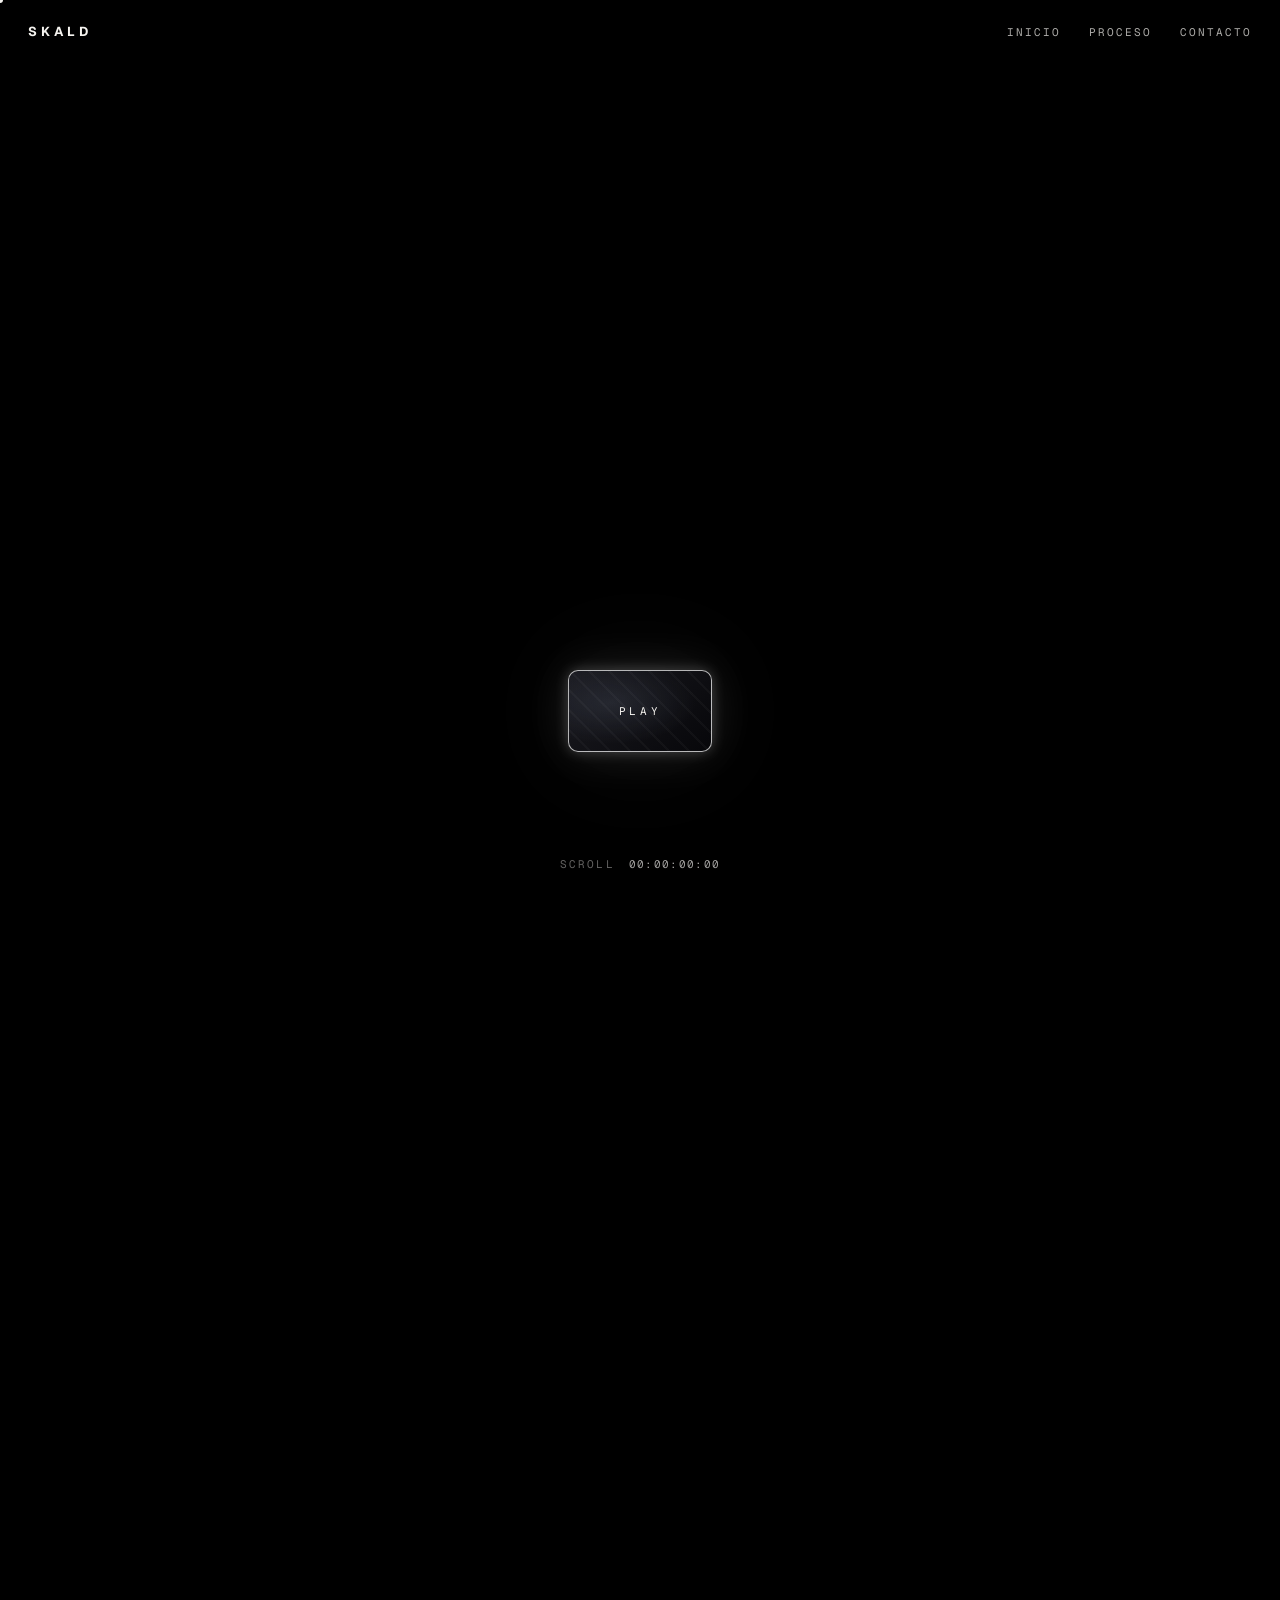
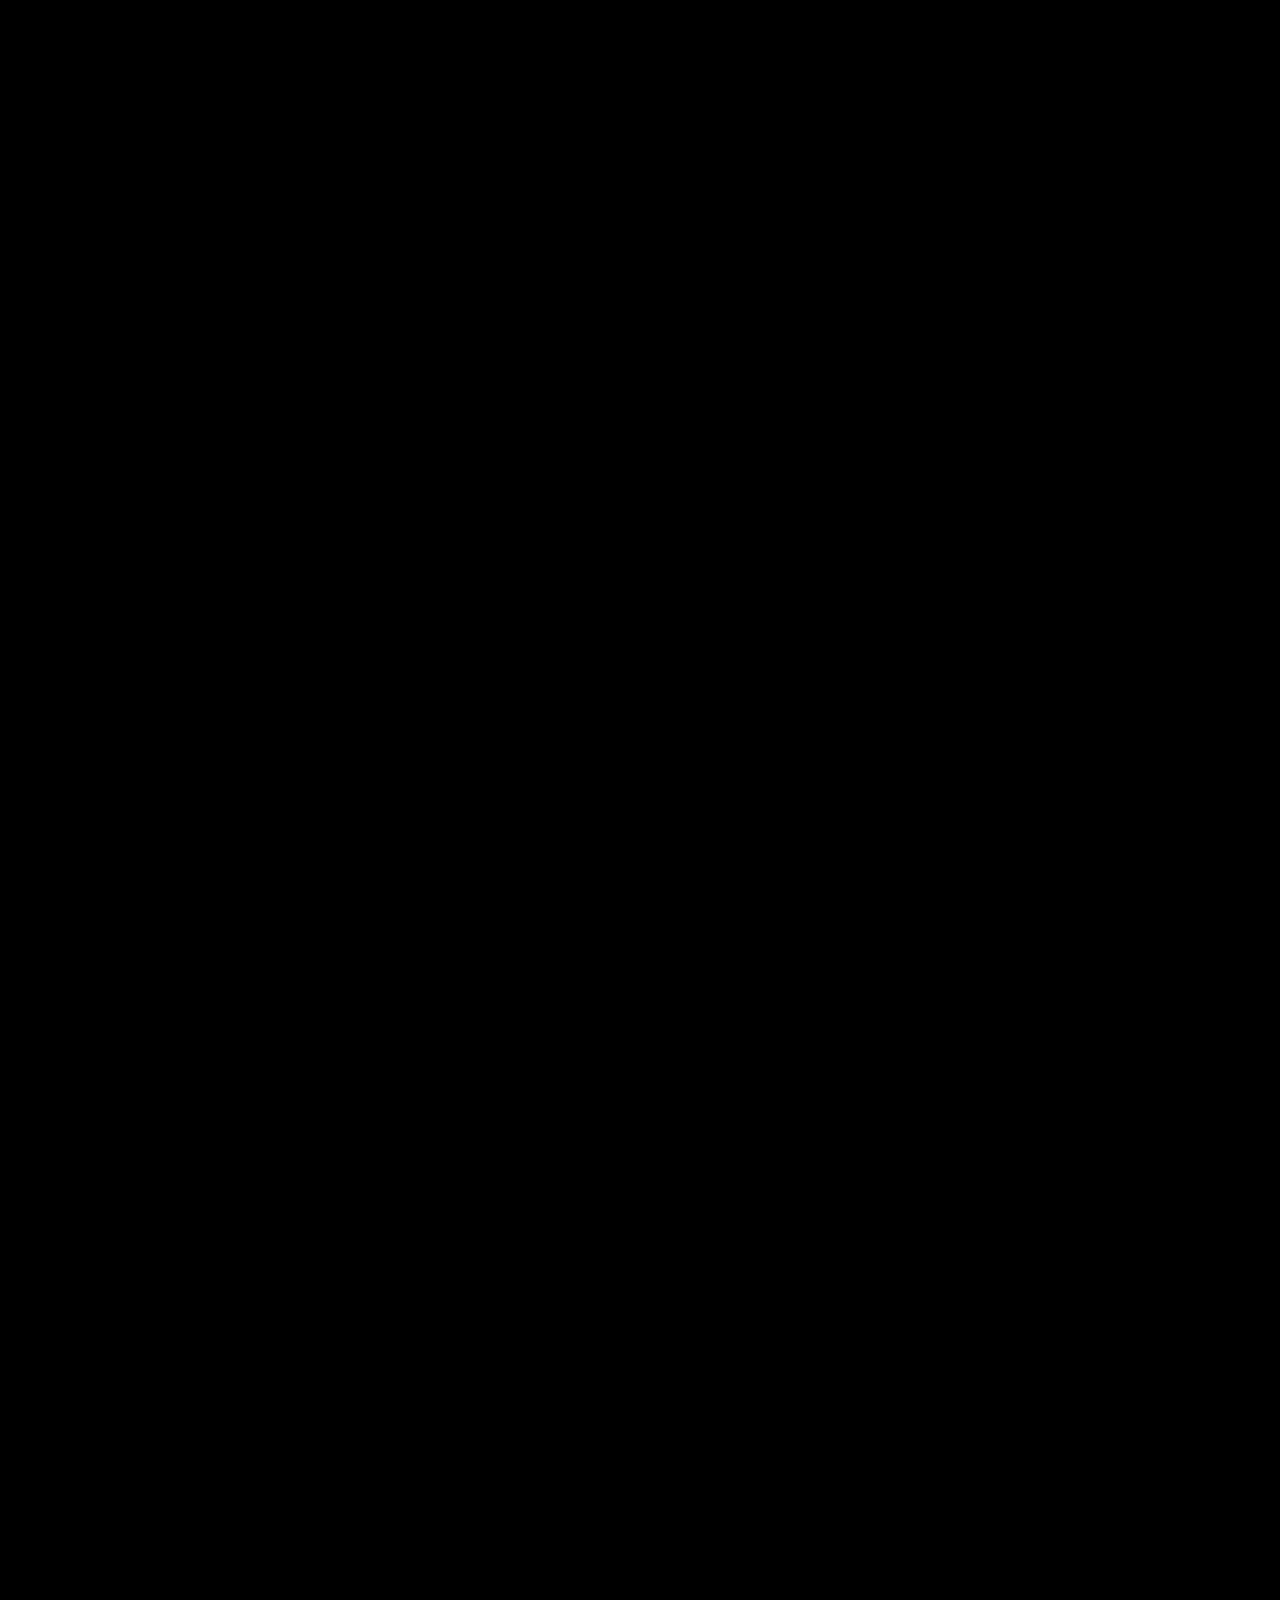
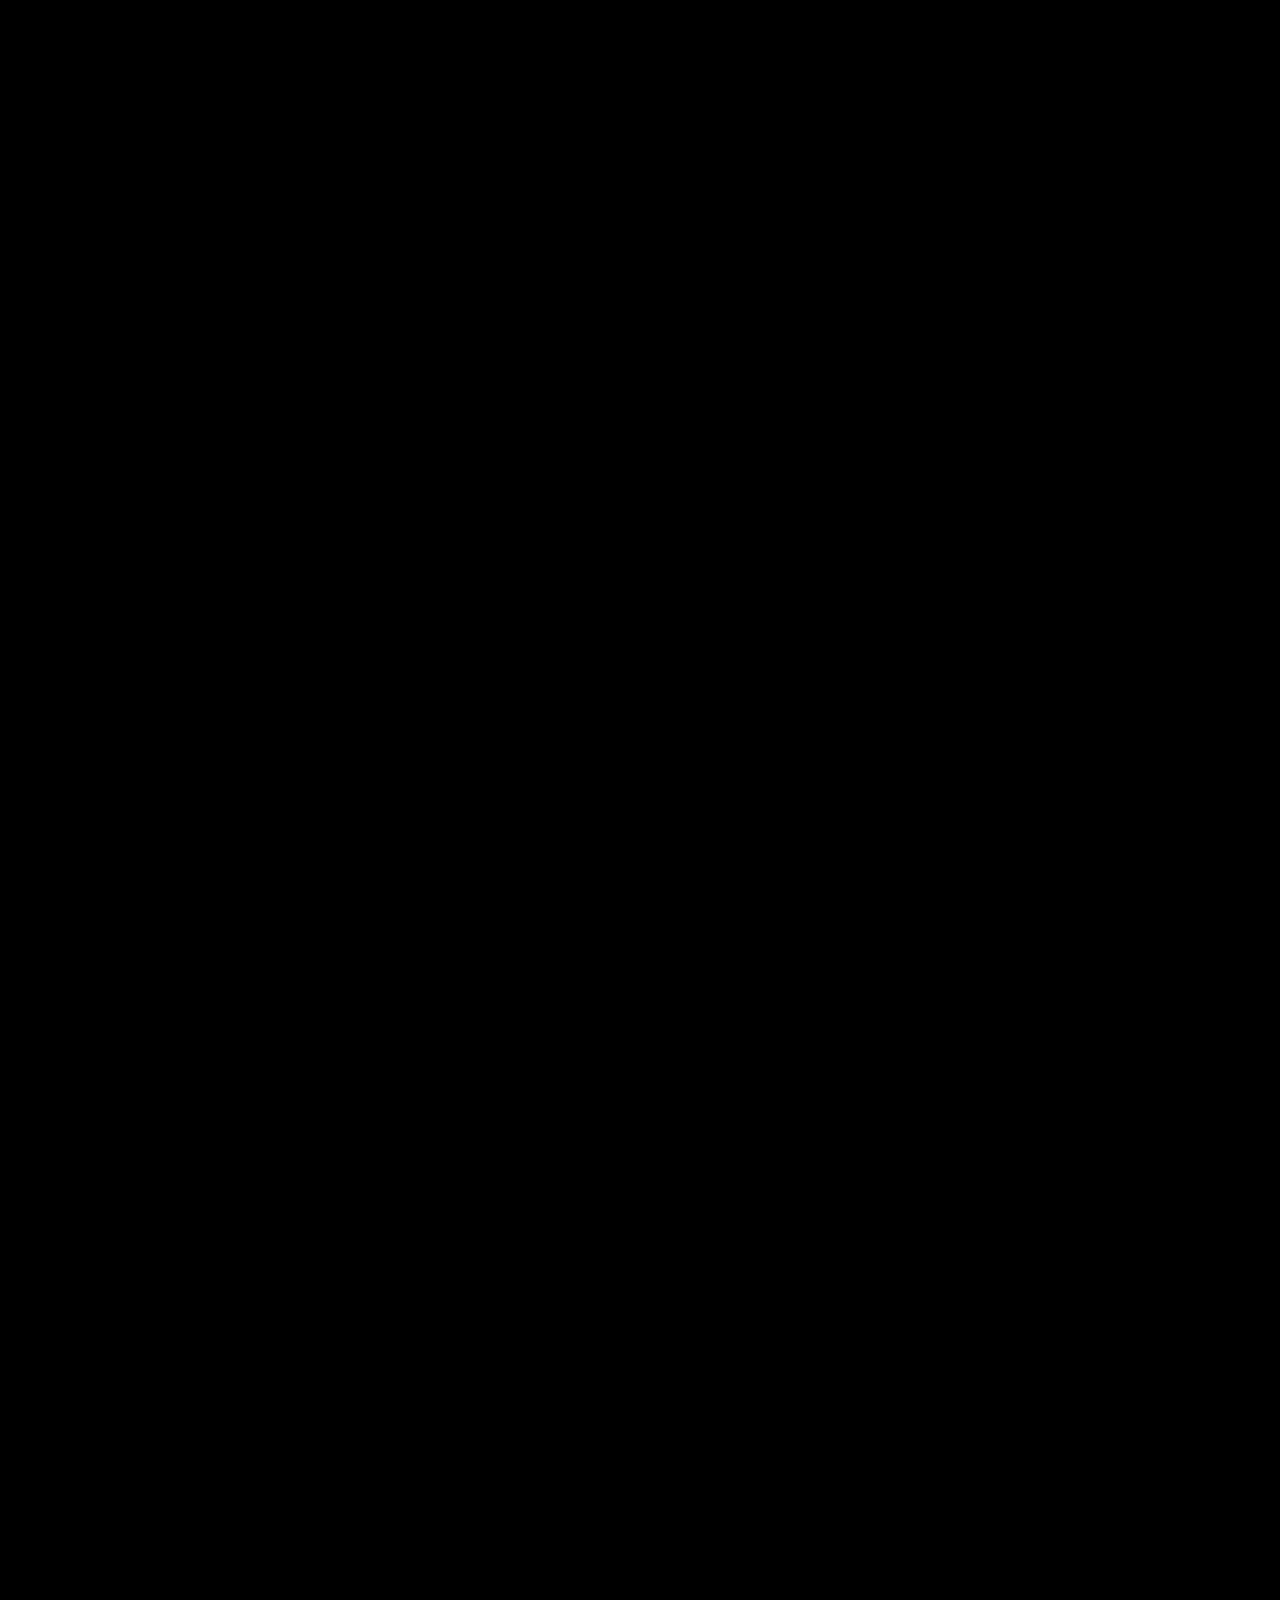
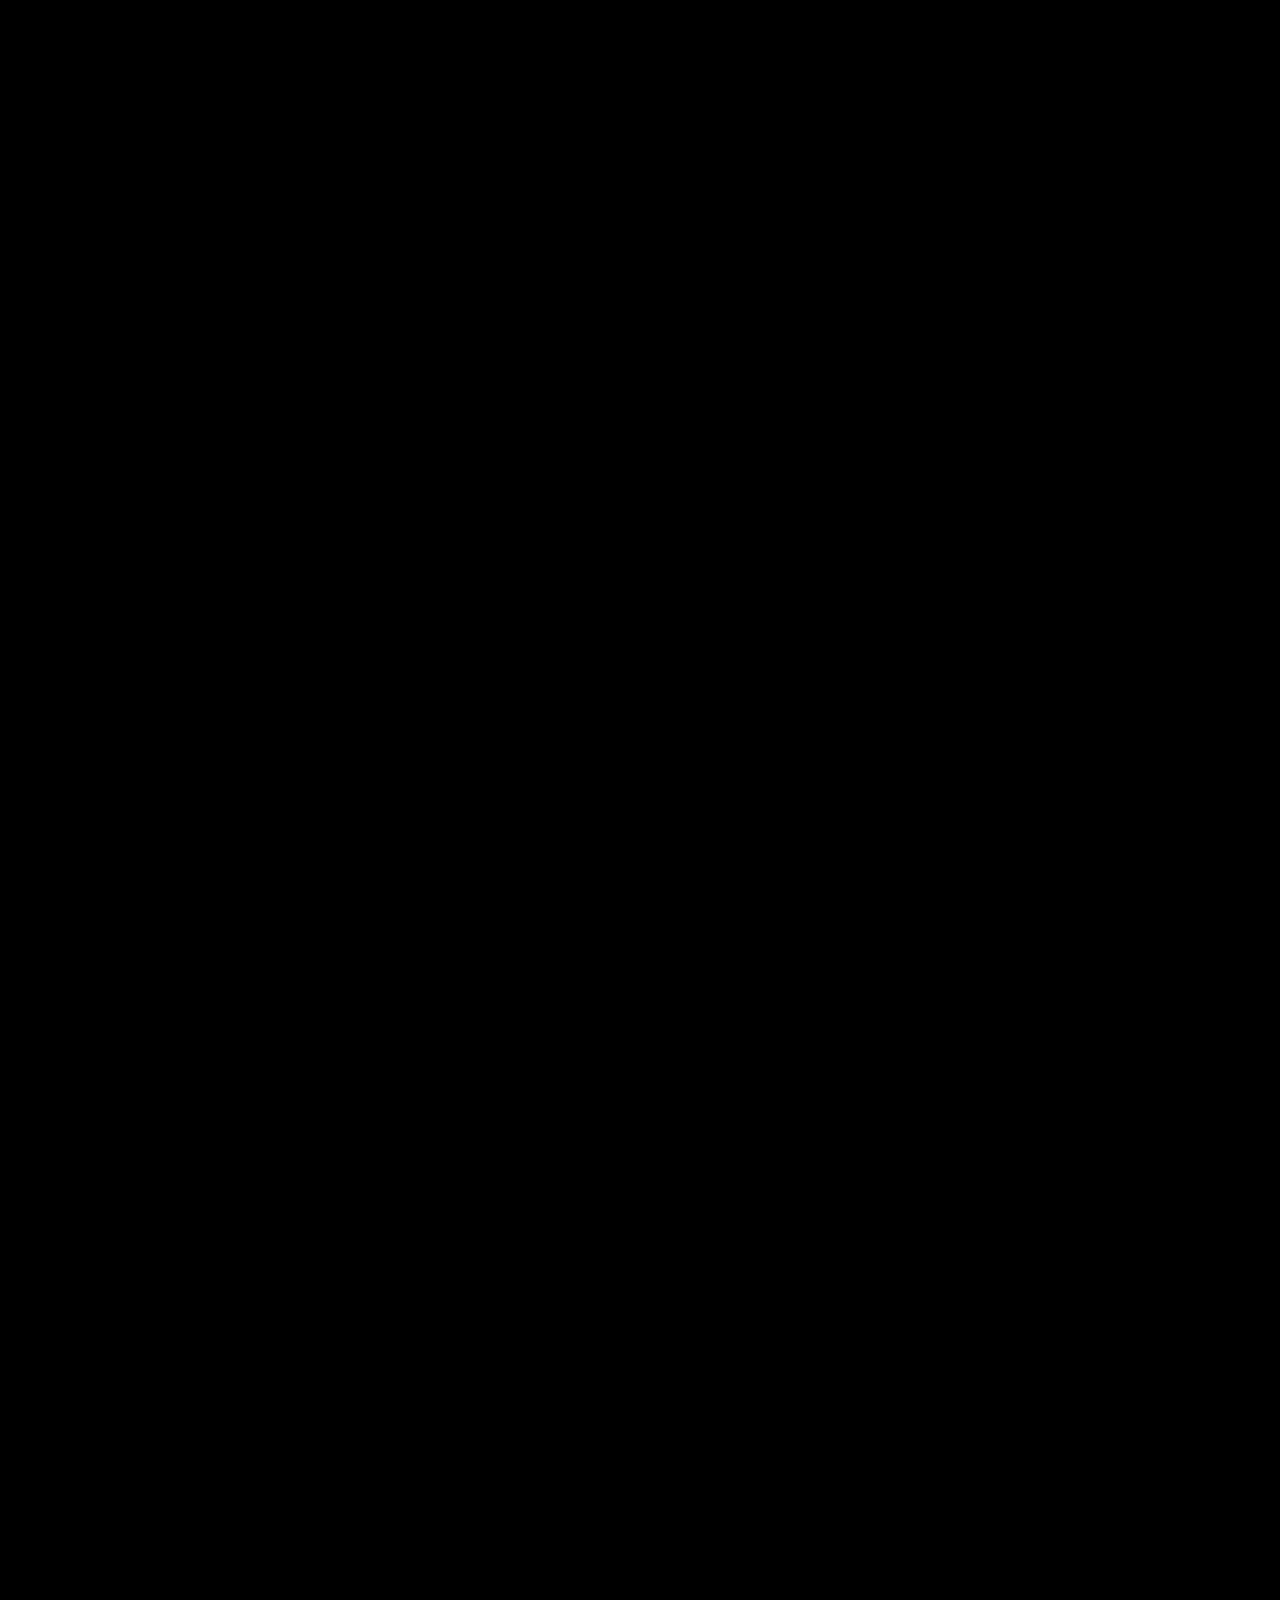
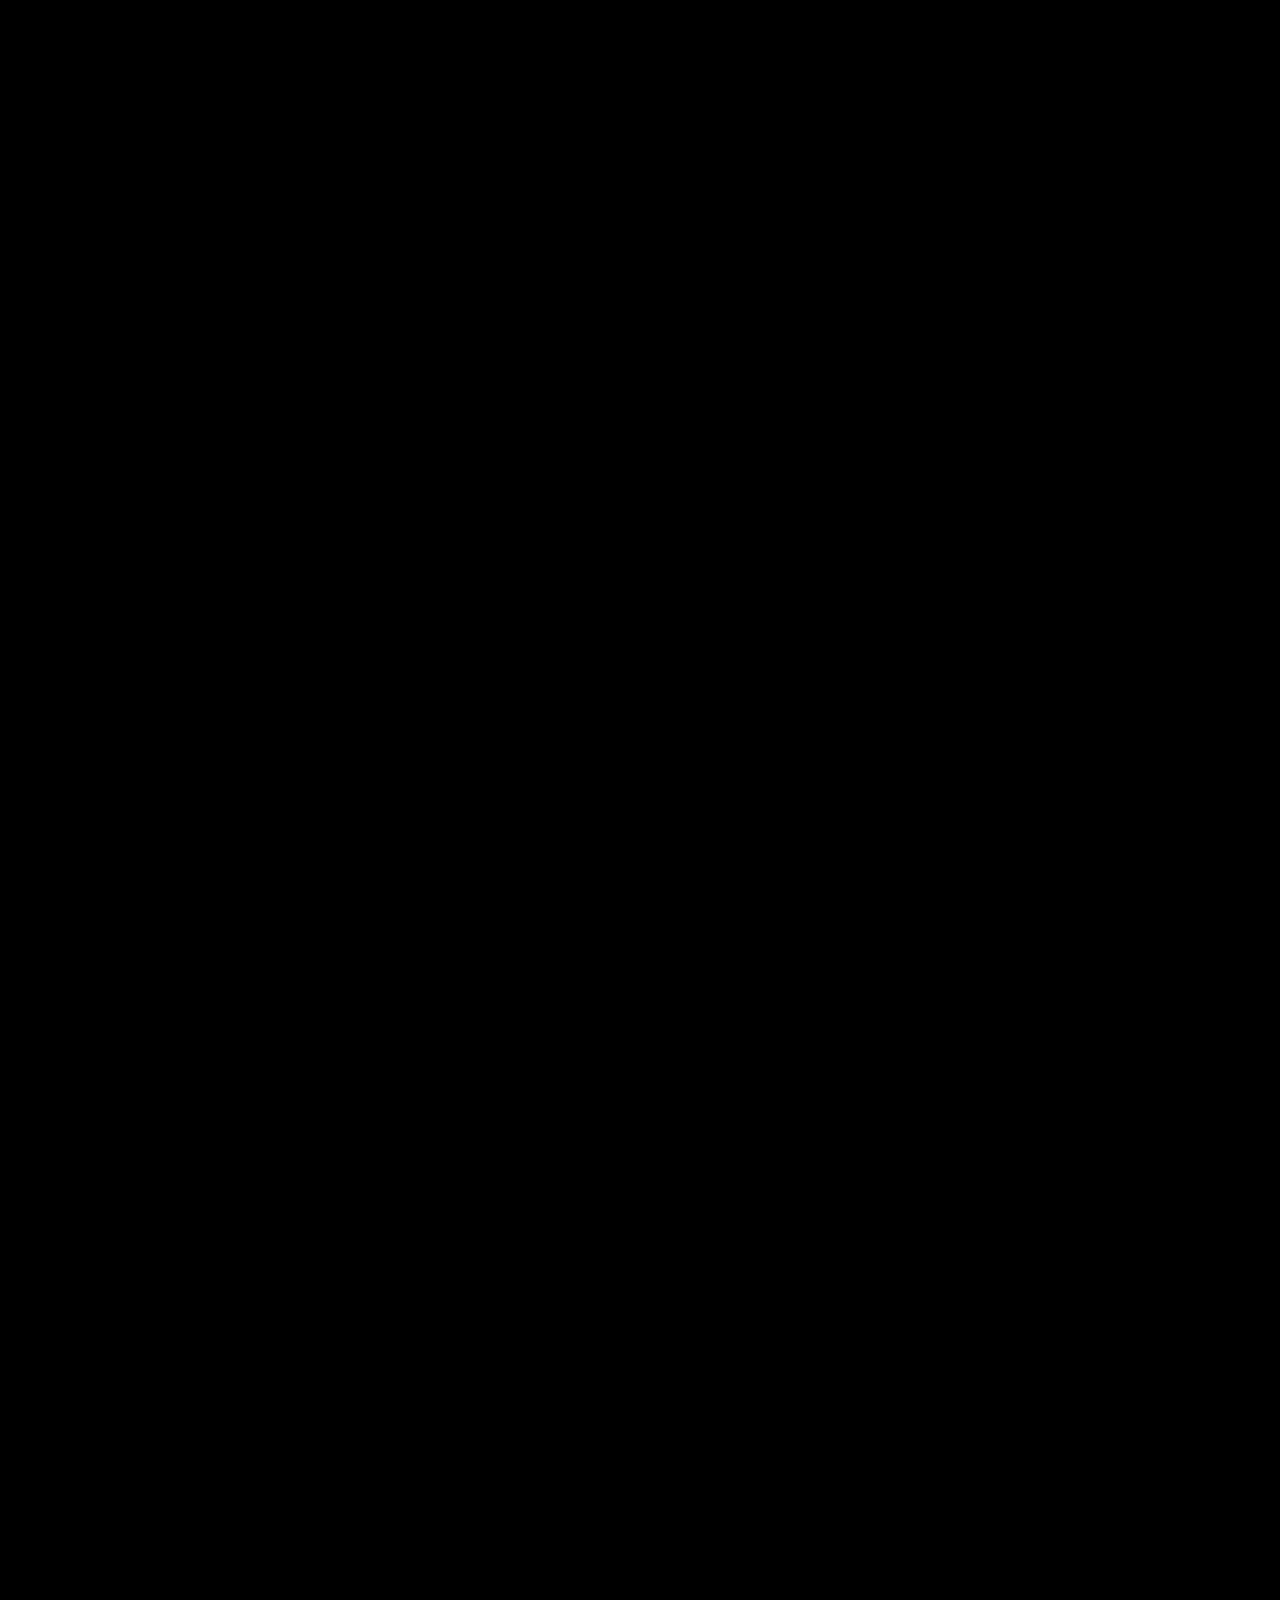
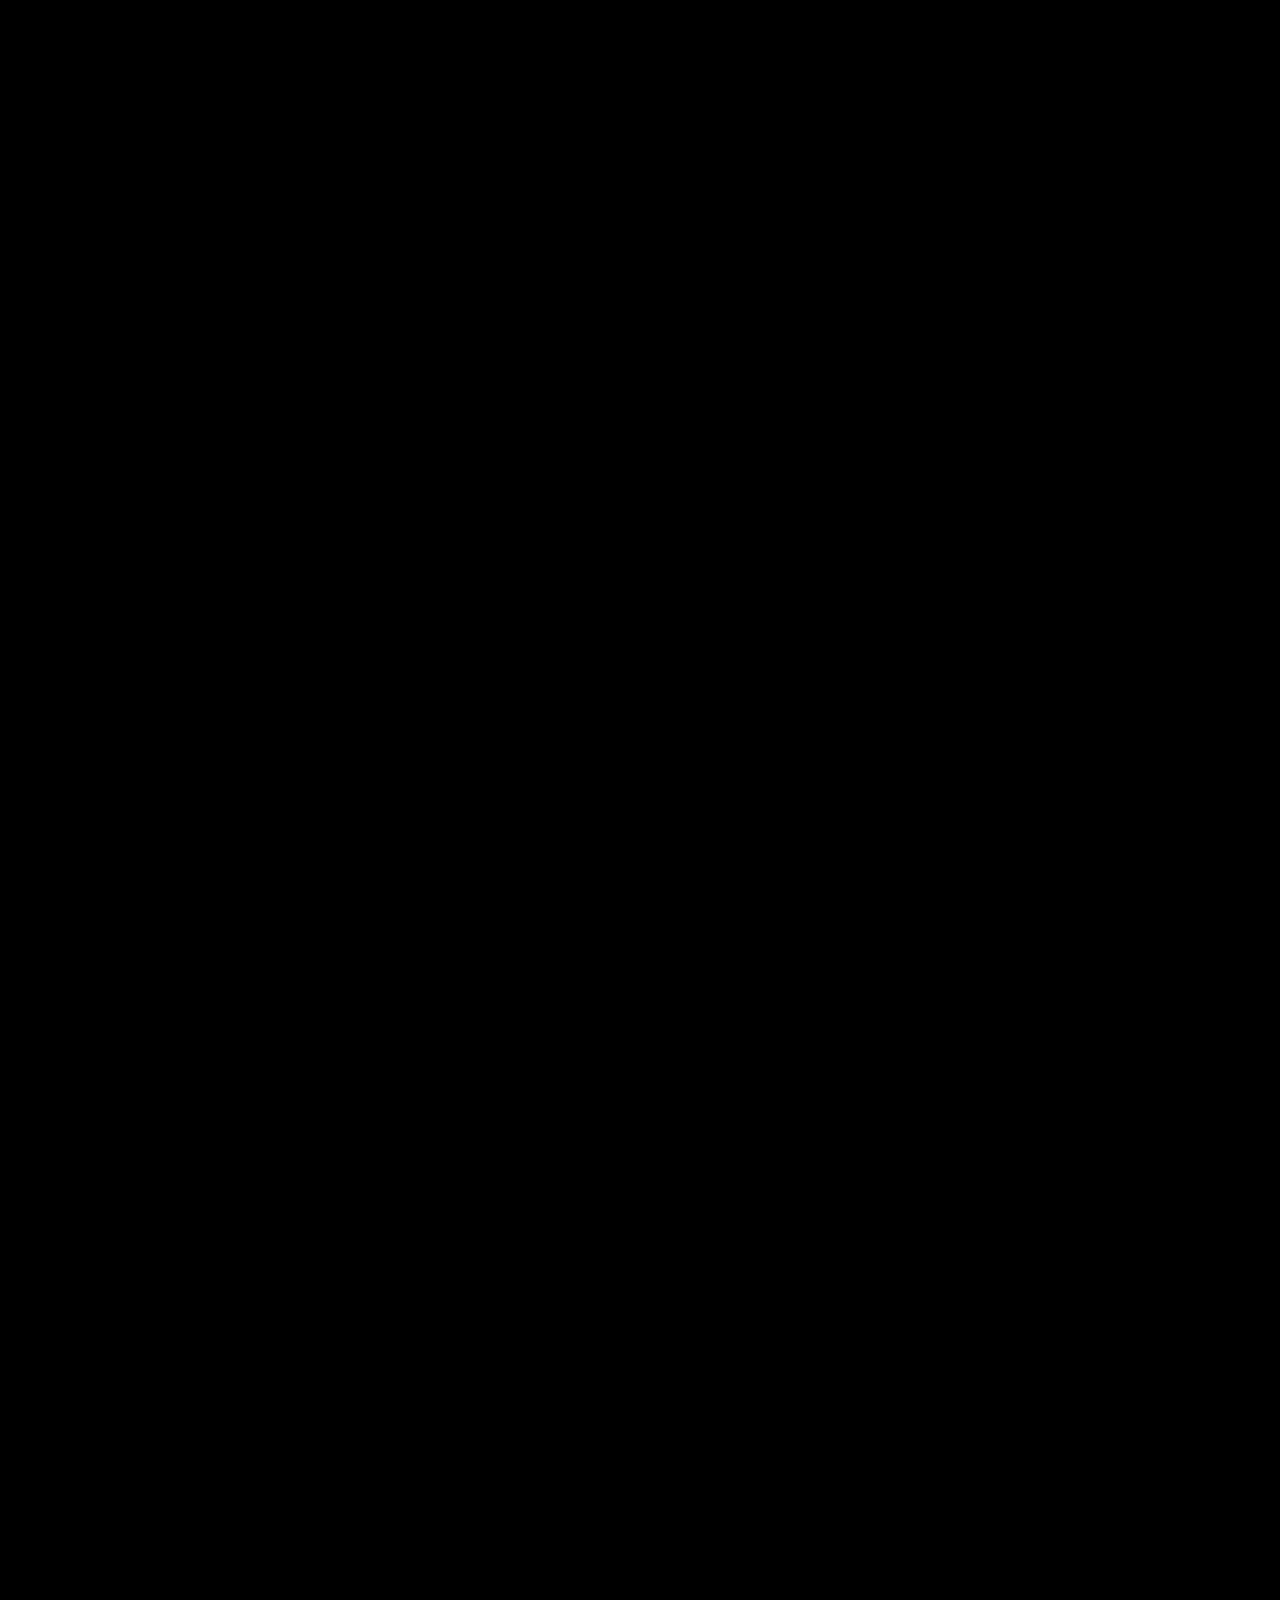
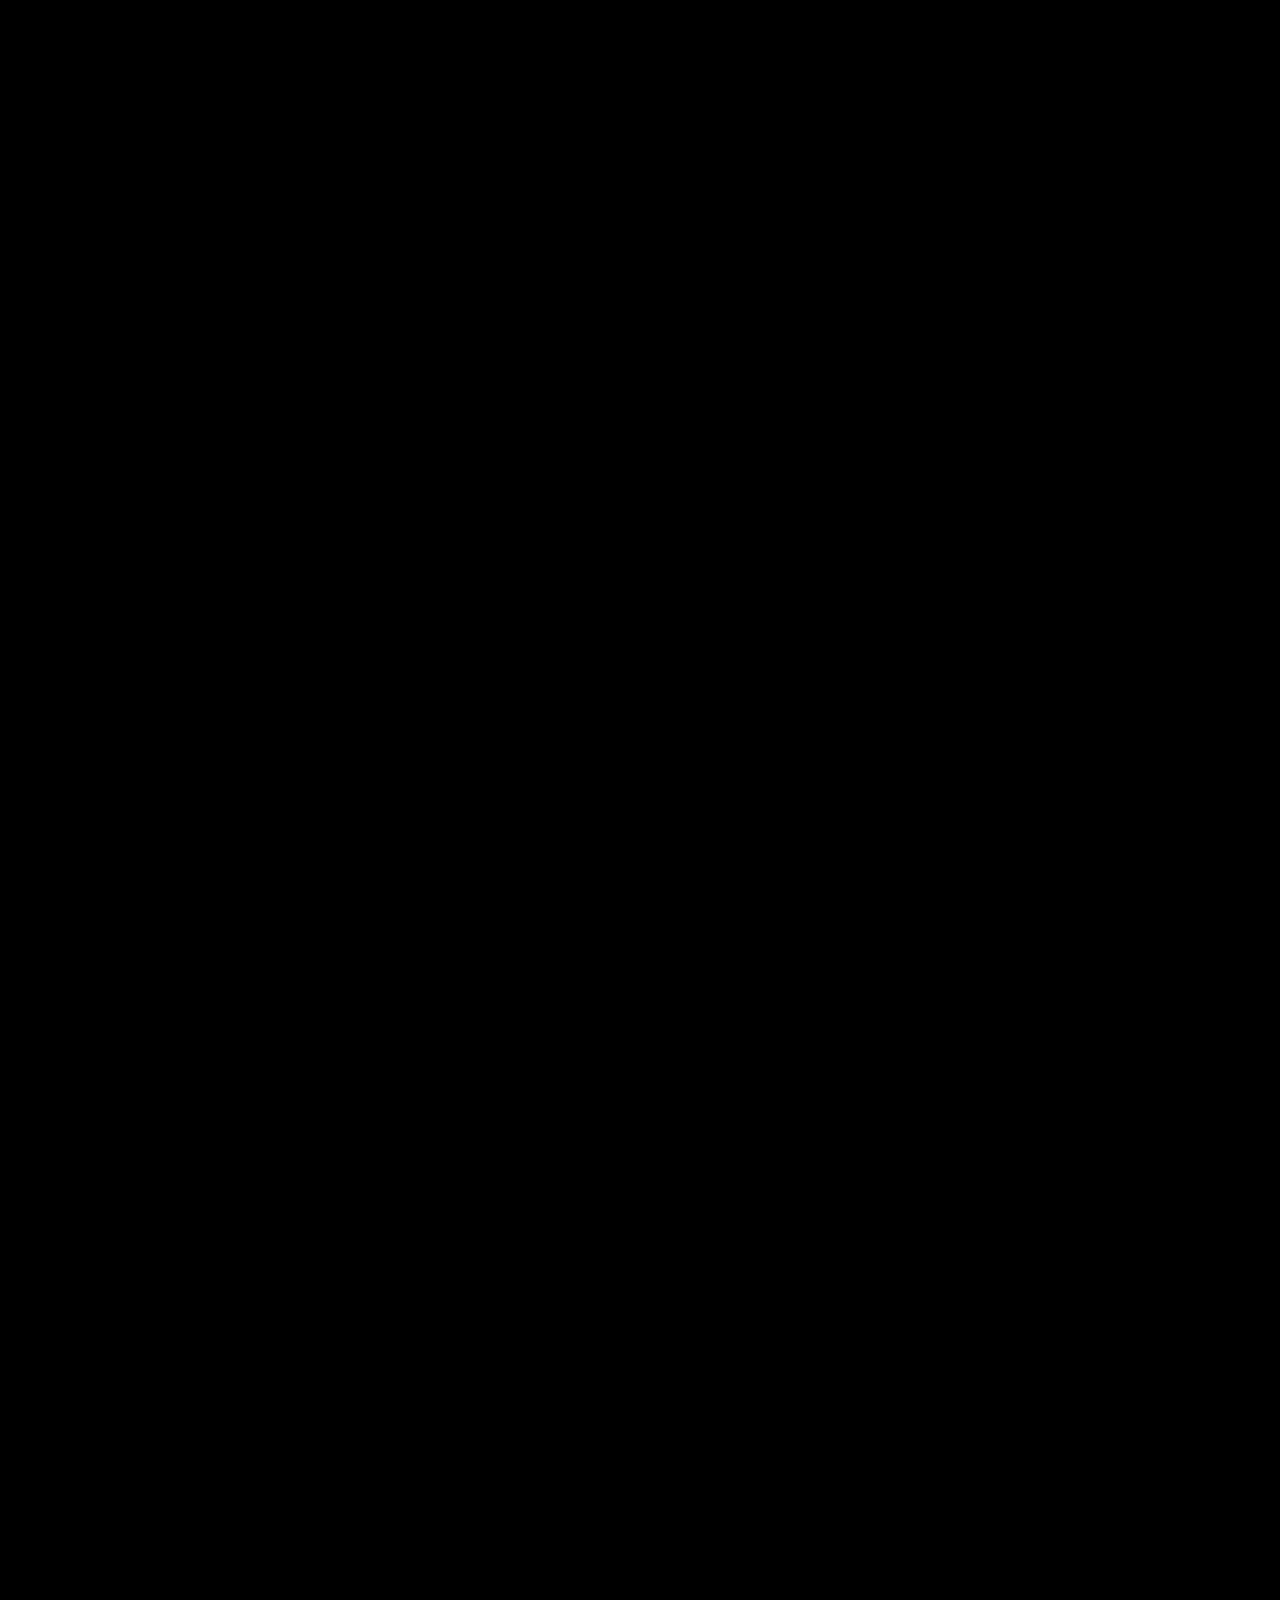
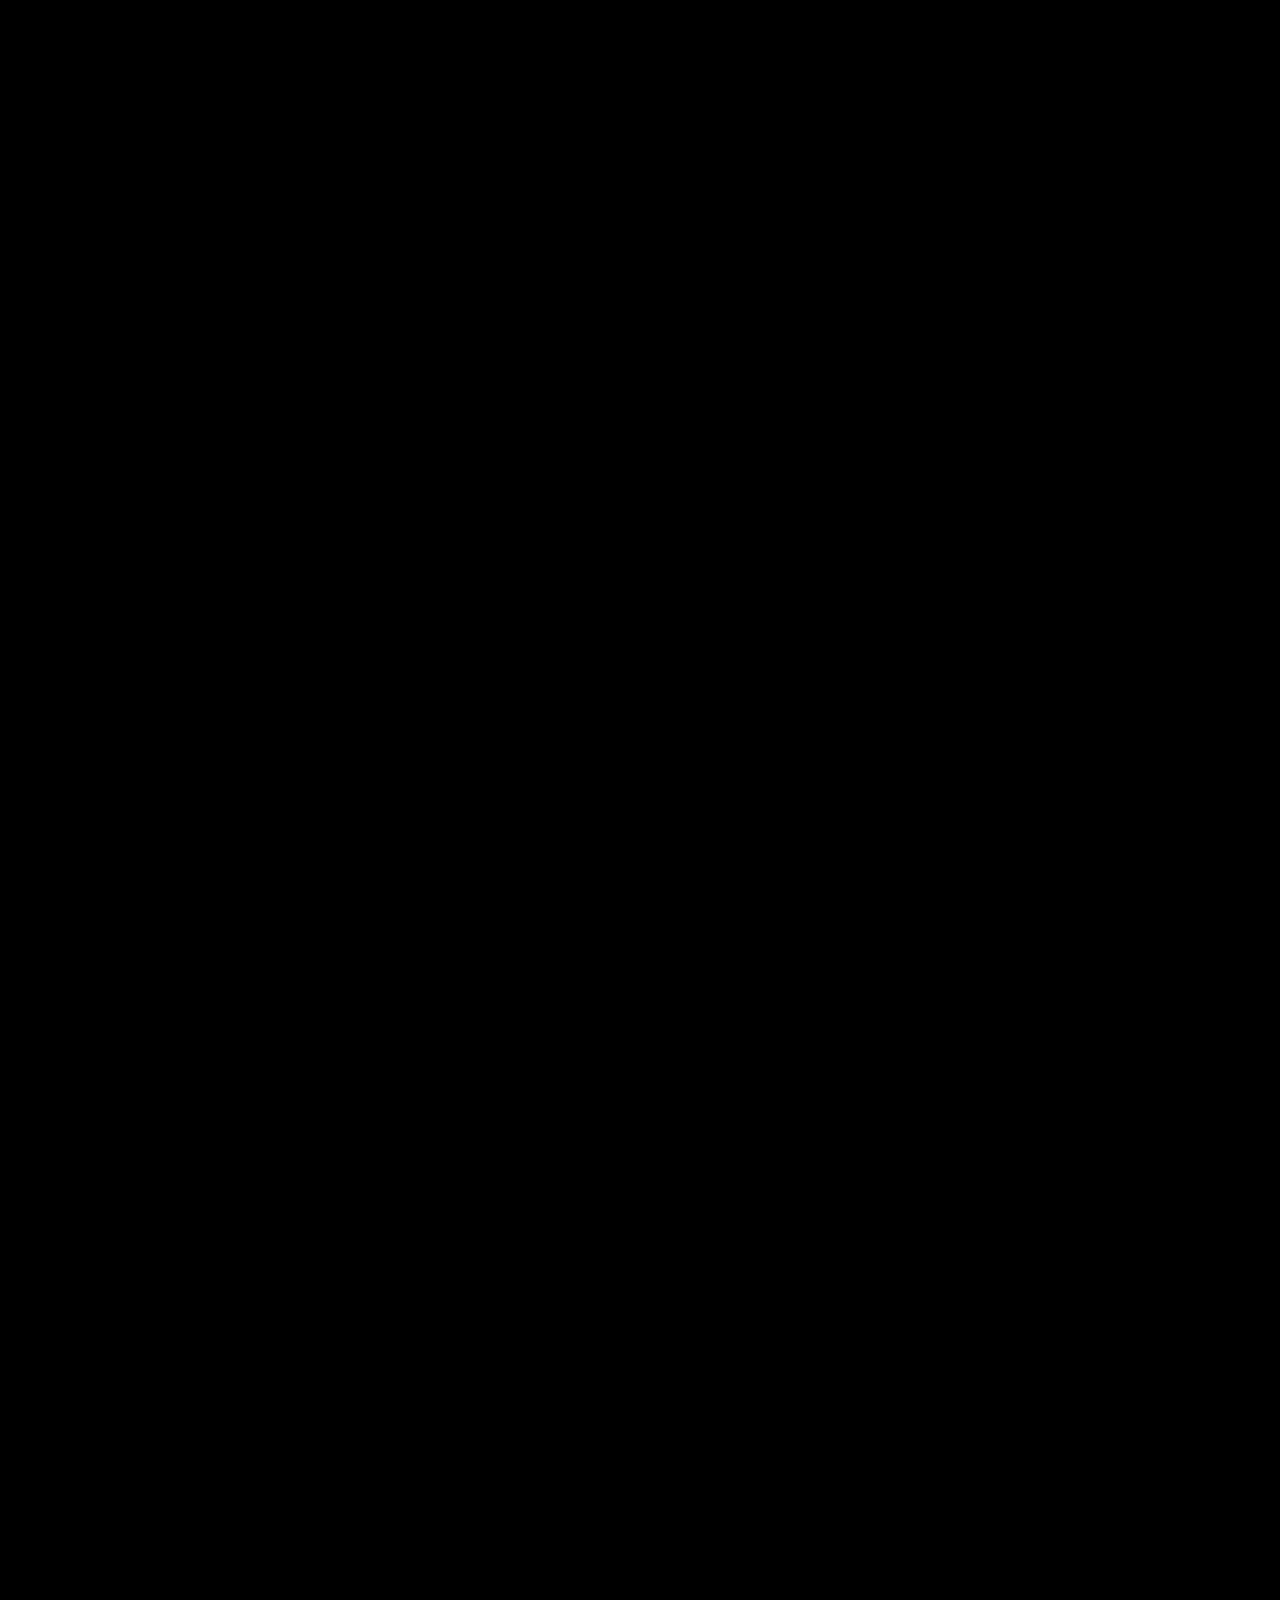
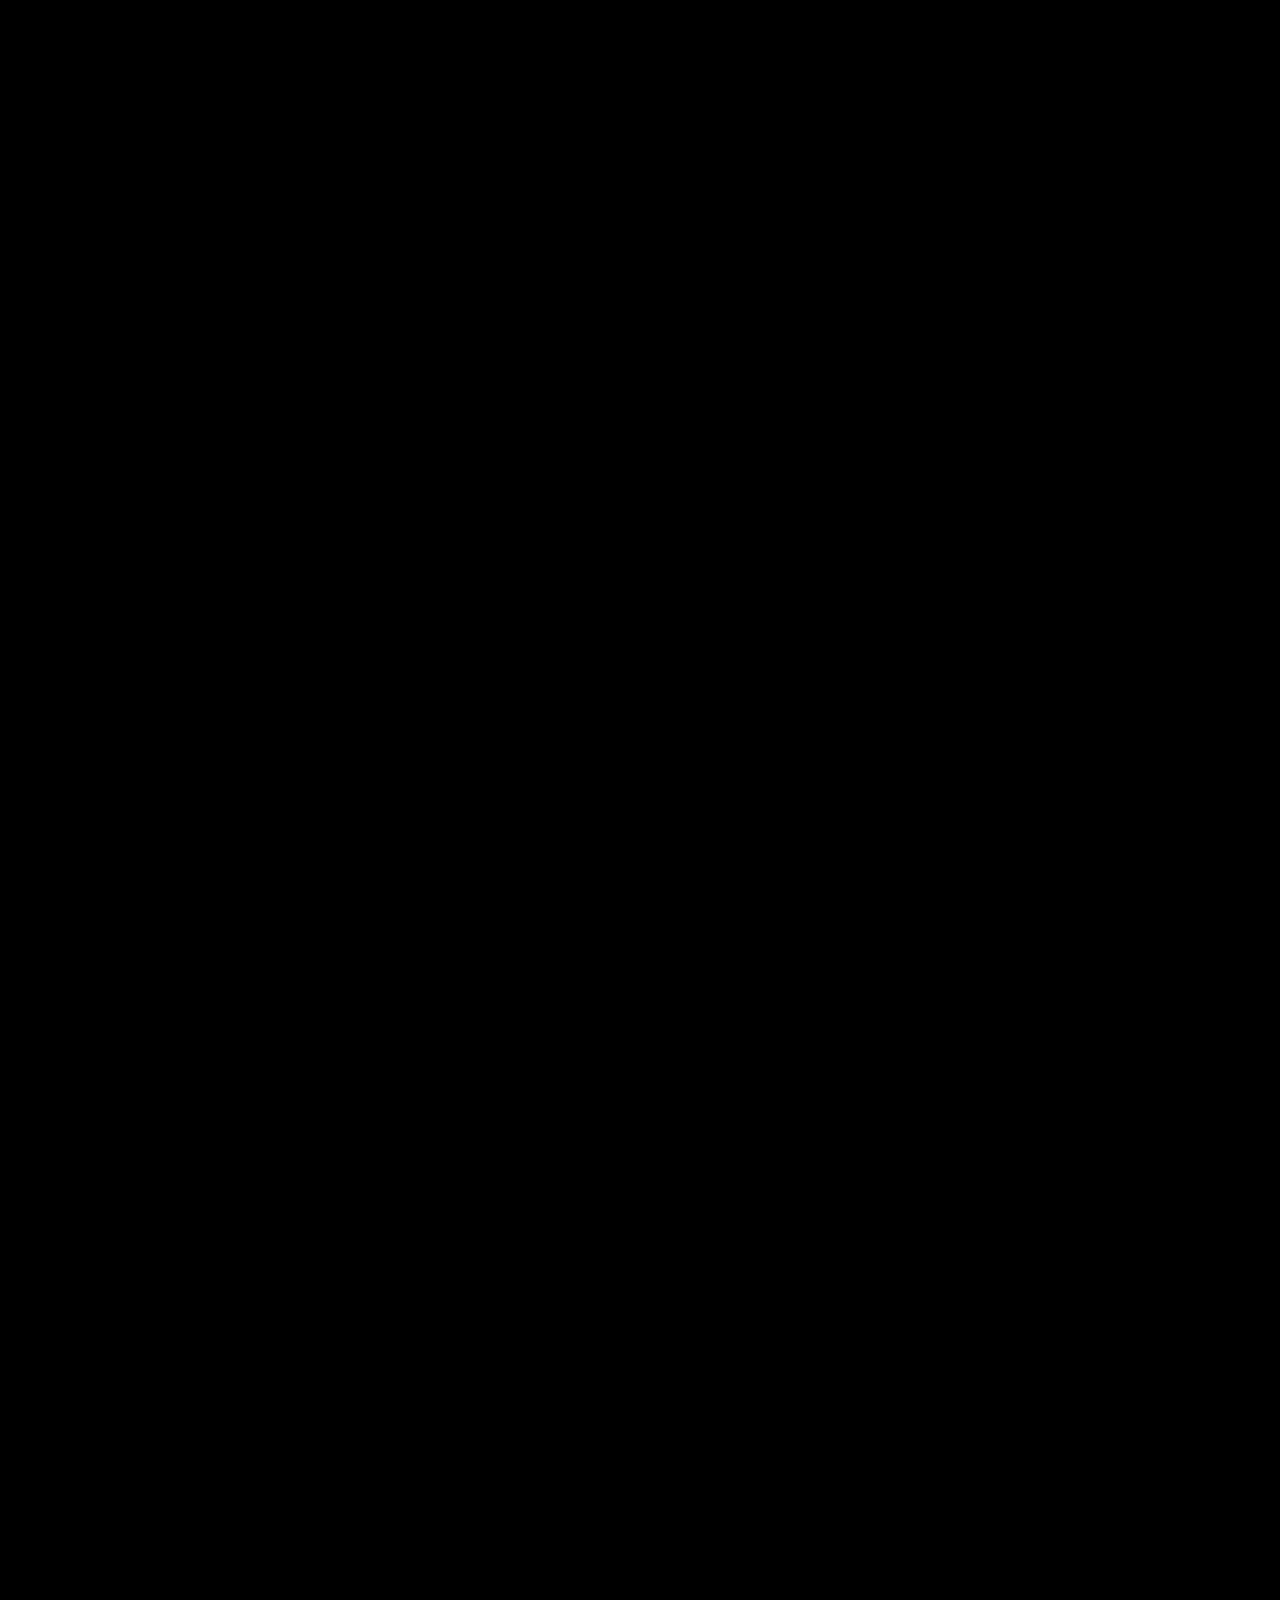
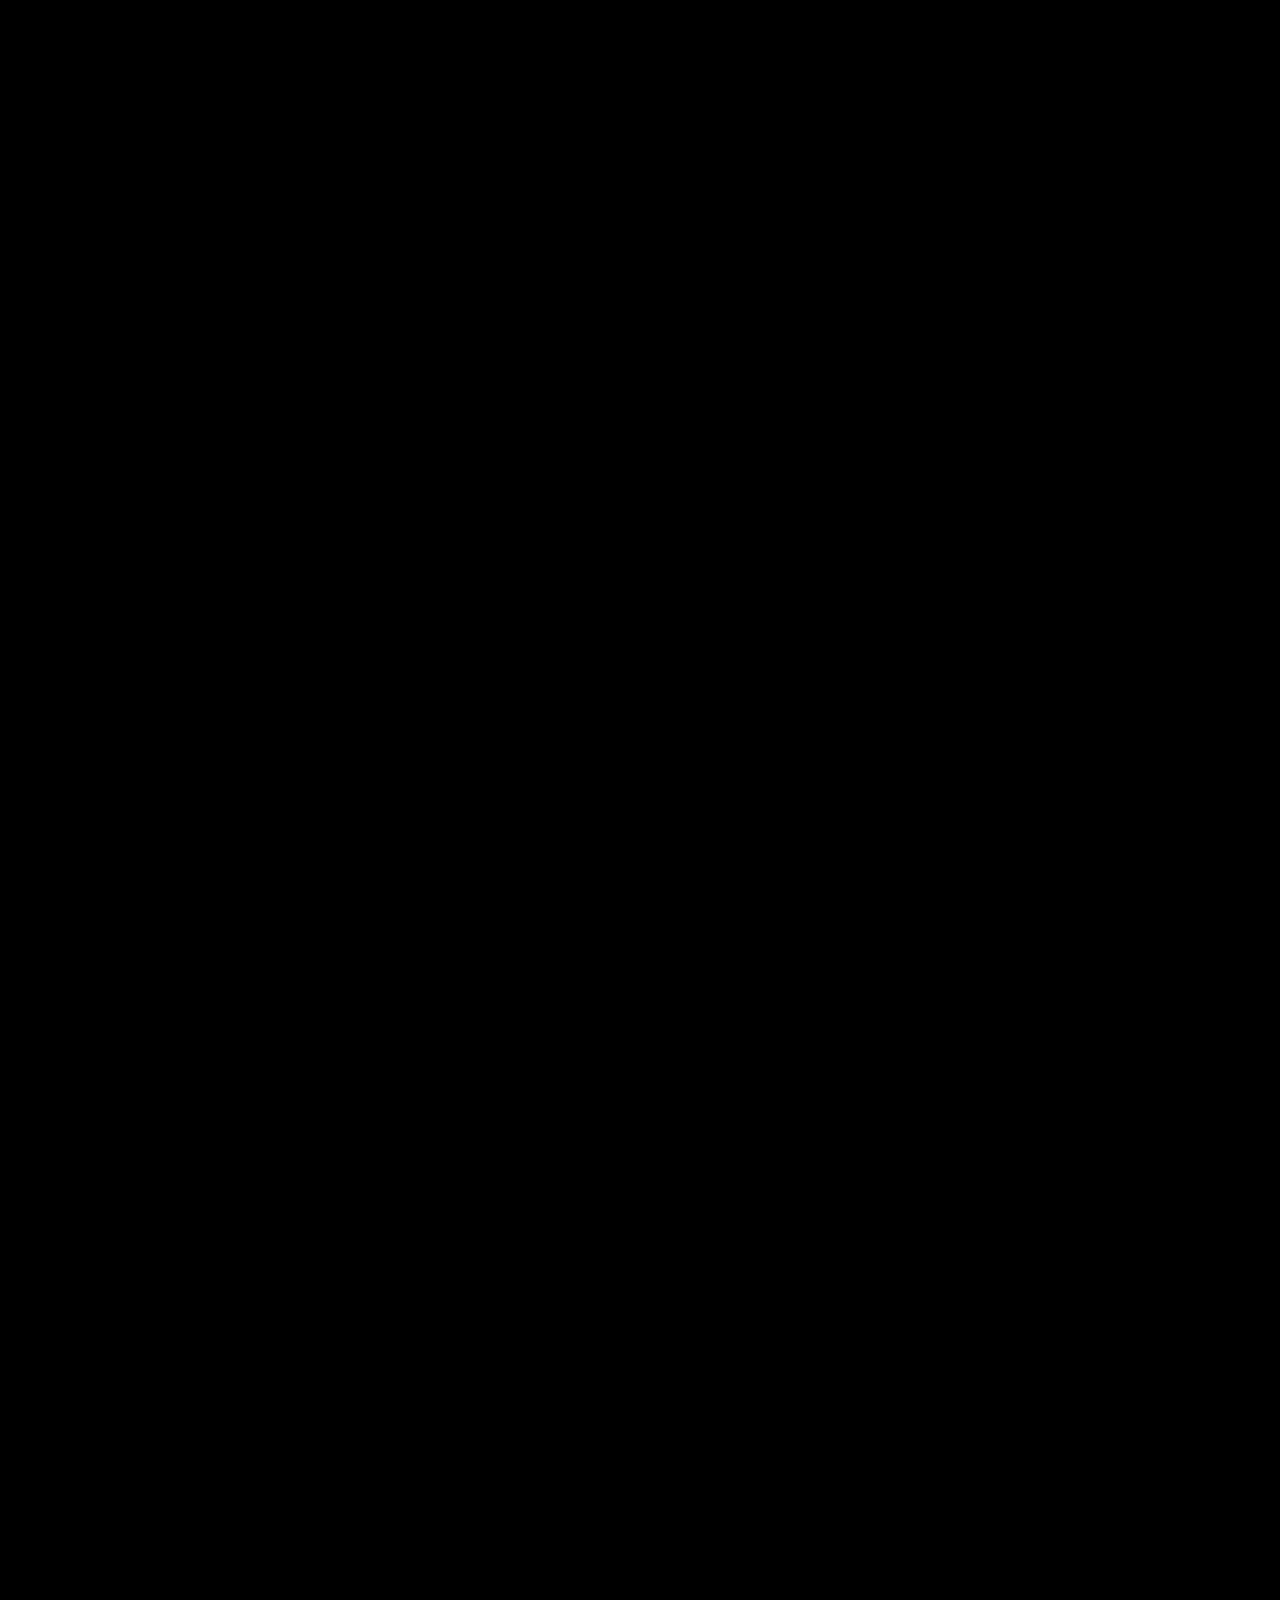
==== index.html @ d203cf33 "Move site files to repo root for Vercel deployment index.html, skald.css and skald.js now live at th" ====
<!doctype html>
<html lang="es">
<head>
<meta charset="utf-8" />
<meta name="viewport" content="width=device-width,initial-scale=1" />
<title>SKALD — Departamento creativo on-demand</title>
<meta name="description" content="SKALD es un departamento de post-producción instalado en tu marca. Edición, motion y entrega como sistema — no como freelancer." />
<meta property="og:title" content="SKALD — Departamento creativo on-demand" />
<meta property="og:description" content="Post-producción como sistema. Edición, motion y entrega instalados en tu marca." />
<meta property="og:type" content="website" />
<meta property="og:image" content="assets/skald/frame_001.webp" />
<meta name="twitter:card" content="summary_large_image" />
<meta name="twitter:title" content="SKALD — Departamento creativo on-demand" />
<meta name="twitter:description" content="Post-producción como sistema. Edición, motion y entrega instalados en tu marca." />

<link rel="preconnect" href="https://fonts.googleapis.com" />
<link rel="preconnect" href="https://fonts.gstatic.com" crossorigin />
<link href="https://fonts.googleapis.com/css2?family=Geist:wght@300;400;500;600;700;800&family=Geist+Mono:wght@400;500&family=Instrument+Serif:ital@0;1&display=swap" rel="stylesheet" />

<link rel="preload" as="image" href="assets/skald/frame_001.webp" />
<link rel="preload" as="image" href="assets/skald/frame_180.webp" />

<link rel="stylesheet" href="skald.css" />
</head>
<body>

<!-- ───────────── LOADER ───────────── -->
<div class="loader" id="loader">
  <div class="loader-inner">
    <div class="loader-brand">SKALD</div>
    <div class="loader-bar"><div class="loader-bar-fill" id="loaderFill"></div></div>
    <div class="loader-status" id="loaderStatus">Cargando · 0%</div>
  </div>
</div>

<!-- ───────────── NAVBAR ───────────── -->
<header class="nav" id="nav">
  <a href="#top" class="nav-brand" data-scroll="hero-idle">SKALD</a>
  <nav class="nav-links">
    <a href="#inicio"   data-scroll="hero-idle">Inicio</a>
    <a href="#proceso"  data-scroll="cards-rail">Proceso</a>
    <a href="#contacto" data-scroll="ending">Contacto</a>
  </nav>
</header>

<!-- ───────────── STICKY CANVAS STAGE ───────────── -->
<div class="stage" id="stage">
  <canvas id="canvas" aria-hidden="true"></canvas>
</div>

<!-- Cinematic post-processing overlays (vignette + film grain) -->
<div class="vignette" id="vignette"></div>
<div class="grain" id="grain"></div>

<!-- ───────────── TELEMETRY (timecode) ───────────── -->
<div class="telemetry" id="telemetry">
  <span class="tc-label">SCROLL</span>
  <span class="tc" id="tc">00:00:00:00</span>
</div>

<!-- ───────────── CURSOR ───────────── -->
<div class="cursor" id="cursor"></div>

<!-- ───────────── VSL — small video thumb (hero) + fullscreen overlay ───────────── -->
<button class="vsl-trigger" id="vslTrigger" type="button" aria-label="Reproducir video">
  <span class="vsl-thumb" aria-hidden="true">
    <span class="vsl-thumb-art"></span>
    <span class="vsl-thumb-play">
      <span>PLAY</span>
    </span>
  </span>
</button>

<div class="vsl-overlay" id="vslOverlay" aria-hidden="true">
  <div class="vsl-backdrop" id="vslBackdrop"></div>
  <div class="vsl-player" id="vslPlayer" role="dialog" aria-label="Video">
    <div class="vsl-video">
      <div class="vsl-placeholder">
        <span class="vsl-placeholder-label">VSL · PLACEHOLDER</span>
        <span class="vsl-placeholder-meta">video pendiente</span>
      </div>
    </div>
    <button class="vsl-ctrl vsl-ctrl-audio" id="vslAudio" type="button" aria-label="Activar o desactivar audio">
      <svg class="ic-vol" viewBox="0 0 24 24" aria-hidden="true">
        <path d="M3 9v6h4l6 5V4L7 9H3z" fill="currentColor"/>
        <path d="M16 8c1.5 1 2.5 2.4 2.5 4s-1 3-2.5 4" stroke="currentColor" stroke-width="1.6" fill="none" stroke-linecap="round"/>
      </svg>
      <svg class="ic-mute" viewBox="0 0 24 24" aria-hidden="true">
        <path d="M3 9v6h4l6 5V4L7 9H3z" fill="currentColor"/>
        <path d="M16 9l6 6M22 9l-6 6" stroke="currentColor" stroke-width="1.6" fill="none" stroke-linecap="round"/>
      </svg>
    </button>
  </div>
</div>
<div class="hero-overlay" id="heroOverlay"></div>
<div class="hero-claim" id="heroClaim">
  POST-PRODUCCIÓN · COMO SISTEMA
</div>
<div class="hero-scroll-hint" id="heroHint">
  <span>desliza</span>
  <svg width="10" height="14" viewBox="0 0 10 14" fill="none"><path d="M5 1V13M1 9l4 4 4-4" stroke="currentColor" stroke-width="1"/></svg>
</div>

<!-- ───────────── ENDING — SKALD typographic ───────────── -->
<div class="ending-stage" id="endingStage">
  <!-- Mouse-following glow (red, low opacity, screen blend) -->
  <div class="ending-glow" id="endingGlow" aria-hidden="true"></div>

  <h1 class="ending-wordmark">SKALD</h1>
  <p class="ending-sub">Un departamento creativo instalado en tu marca.</p>
  <div class="ending-meta">
    <span>EST. 2024</span>
    <span>·</span>
    <span>MONTEVIDEO</span>
  </div>
</div>

<!-- ───────────── PHRASE SCENE (split: small + huge with glow) ───────────── -->
<div class="phrase-stage" id="phraseStage">
  <div class="phrase-wrap" id="phraseWrap">
    <span class="phrase-small" id="phraseSmall">El problema</span>
    <h1 class="phrase-big" id="phraseBig">
      <span class="phrase-base">no es el editor.</span>
      <span class="phrase-sweep" aria-hidden="true">no es el editor.</span>
    </h1>
  </div>
</div>

<!-- ───────────── CARDS RAIL SCENE ───────────── -->
<div class="cards-stage" id="cardsStage">
  <!-- Frame target (the rectangle where active card lands) -->
  <div class="card-frame" id="cardFrame">
    <span class="card-frame-corner tl"></span>
    <span class="card-frame-corner tr"></span>
    <span class="card-frame-corner bl"></span>
    <span class="card-frame-corner br"></span>
  </div>

  <!-- Cards (positioned via JS based on scroll progress) -->
  <div class="card" data-i="0">
    <div class="card-meta">
      <span>N° 001</span><span>2.39:1</span>
    </div>
    <div class="card-body">
      <span class="card-placeholder">[ Brand Film · placeholder ]</span>
    </div>
    <div class="card-foot">
      <span class="card-title">Síntoma 01</span>
      <span class="card-tag">Volumen sin sistema</span>
    </div>
  </div>

  <div class="card" data-i="1">
    <div class="card-meta">
      <span>N° 002</span><span>16:9</span>
    </div>
    <div class="card-body">
      <span class="card-placeholder">[ Spot · placeholder ]</span>
    </div>
    <div class="card-foot">
      <span class="card-title">Síntoma 02</span>
      <span class="card-tag">Editores sin visión</span>
    </div>
  </div>

  <div class="card" data-i="2">
    <div class="card-meta">
      <span>N° 003</span><span>9:16</span>
    </div>
    <div class="card-body">
      <span class="card-placeholder">[ Social · placeholder ]</span>
    </div>
    <div class="card-foot">
      <span class="card-title">Síntoma 03</span>
      <span class="card-tag">Calidad inconsistente</span>
    </div>
  </div>

  <!-- Portal card (last one — becomes the immersive video) -->
  <div class="card card-portal" data-i="3">
    <div class="card-meta">
      <span>N° 004</span><span>PORTAL</span>
    </div>
    <div class="card-body card-body-portal" id="portalBody">
      <canvas class="client-canvas" id="clientCanvas" aria-hidden="true"></canvas>
    </div>
    <div class="card-foot card-foot-portal">
      <span class="card-title">El cliente</span>
      <span class="card-tag">Caso de estudio</span>
    </div>
  </div>
</div>

<!-- ───────────── PROBLEMS PANEL (overlays portal at full viewport scale) ───────────── -->
<div class="problems-panel" id="problemsPanel">
  <div class="problems-eyebrow">
    <span class="problems-num"><span id="problemNumIdx">01</span> / 04</span>
    <span class="problems-label">SÍNTOMAS</span>
  </div>
  <div class="problems-content">
    <div class="problem-item" data-i="0">
      <h3 class="problem-title">Tus editores no cumplen los tiempos.</h3>
      <p class="problem-body">Promesas que se mueven cada semana. Entregas que se acumulan. Tu marca esperando.</p>
    </div>
    <div class="problem-item" data-i="1">
      <h3 class="problem-title">No comparten tu visión.</h3>
      <p class="problem-body">Cada edit es una reinterpretación. Cada feedback, una pelea desde cero.</p>
    </div>
    <div class="problem-item" data-i="2">
      <h3 class="problem-title">No escalan al volumen que necesitás.</h3>
      <p class="problem-body">Funcionan con un proyecto al mes. Con cinco se rompen.</p>
    </div>
    <div class="problem-item" data-i="3">
      <h3 class="problem-title">La calidad cae cuando la entrega sube.</h3>
      <p class="problem-body">Más output, menos cuidado. La marca paga el costo.</p>
    </div>
  </div>
</div>



<!-- ───────────── SCROLL SPACERS (drive the engine via document height) ───────────── -->
<div class="spacers" aria-hidden="true">
  <div class="spacer" style="height: 50vh"   data-stage="hero-idle"></div>
  <div class="spacer" style="height: 360vh"  data-stage="rotation"></div>
  <div class="spacer" style="height: 240vh"  data-stage="hand"></div>
  <div class="spacer" style="height: 60vh"   data-stage="black"></div>
  <div class="spacer" style="height: 140vh"  data-stage="phrase-in"></div>
  <div class="spacer" style="height: 230vh"  data-stage="phrase-hold"></div>
  <div class="spacer" style="height: 580vh"  data-stage="cards-rail"></div>
  <div class="spacer" style="height: 180vh"  data-stage="portal-grow"></div>
  <div class="spacer" style="height: 480vh"  data-stage="portal-problems"></div>
  <div class="spacer" style="height: 160vh"  data-stage="ending"></div>
  <div class="spacer" style="height: 50vh"   data-stage="end"></div>
</div>

<script src="skald.js" type="module"></script>
</body>
</html>
---- skald.css ----
/* ═══════════════════════════════════════════════════════
   SKALD — landing styles
   ═══════════════════════════════════════════════════════ */

:root {
  --bg: #000;
  --ink: #f5f3ef;
  --ink-90: rgba(245, 243, 239, 0.9);
  --ink-65: rgba(245, 243, 239, 0.65);
  --ink-40: rgba(245, 243, 239, 0.4);
  --ink-20: rgba(245, 243, 239, 0.2);
  --ink-10: rgba(245, 243, 239, 0.1);
  --safe: 28px;
  --nav-h: 64px;

  --font-display: "Geist", system-ui, sans-serif;
  --font-body: "Geist", system-ui, sans-serif;
  --font-italic: "Instrument Serif", "Times New Roman", serif;
  --font-mono: "Geist Mono", "JetBrains Mono", ui-monospace, monospace;

  --ease-out: cubic-bezier(0.16, 1, 0.3, 1);
  --ease-inout: cubic-bezier(0.65, 0, 0.35, 1);
}

* { box-sizing: border-box; margin: 0; padding: 0; }

html, body {
  background: var(--bg);
  color: var(--ink);
  font-family: var(--font-body);
  -webkit-font-smoothing: antialiased;
  -moz-osx-font-smoothing: grayscale;
  font-size: 15px;
  line-height: 1.5;
  letter-spacing: -0.005em;
  overflow-x: hidden;
}

body {
  cursor: none;
}

a { color: inherit; text-decoration: none; }

em {
  font-family: var(--font-italic);
  font-style: italic;
  font-weight: 400;
  letter-spacing: 0;
}

/* ═══════════════════════════════════════════════════════
   CURSOR
   ═══════════════════════════════════════════════════════ */
.cursor {
  position: fixed;
  top: 0; left: 0;
  width: 6px; height: 6px;
  background: var(--ink);
  border-radius: 50%;
  pointer-events: none;
  z-index: 999;
  transform: translate(-50%, -50%);
  mix-blend-mode: difference;
  transition: width 0.2s, height 0.2s;
}
.cursor.hover { width: 36px; height: 36px; background: transparent; border: 1px solid var(--ink); }

/* ═══════════════════════════════════════════════════════
   LOADER
   ═══════════════════════════════════════════════════════ */
.loader {
  position: fixed;
  inset: 0;
  background: var(--bg);
  z-index: 1000;
  display: flex;
  align-items: center;
  justify-content: center;
  transition: opacity 0.8s ease, visibility 0.8s;
}
.loader.done { opacity: 0; visibility: hidden; }
.loader-inner { text-align: center; }
.loader-brand {
  font-family: var(--font-display);
  font-weight: 700;
  font-size: 14px;
  letter-spacing: 0.32em;
  margin-bottom: 22px;
}
.loader-bar {
  width: 200px;
  height: 1px;
  background: var(--ink-10);
  position: relative;
  margin: 0 auto;
}
.loader-bar-fill {
  position: absolute;
  inset: 0 100% 0 0;
  background: var(--ink);
  transition: right 0.15s ease;
}
.loader-status {
  margin-top: 14px;
  font-family: var(--font-mono);
  font-size: 10px;
  letter-spacing: 0.16em;
  text-transform: uppercase;
  color: var(--ink-40);
}

/* ═══════════════════════════════════════════════════════
   NAV
   ═══════════════════════════════════════════════════════ */
.nav {
  position: fixed;
  top: 0; left: 0; right: 0;
  height: var(--nav-h);
  padding: 0 var(--safe);
  display: flex;
  align-items: center;
  justify-content: space-between;
  z-index: 100;
  mix-blend-mode: difference;
  pointer-events: none;
}
.nav > * { pointer-events: auto; }
.nav-brand {
  font-family: var(--font-display);
  font-weight: 700;
  font-size: 13px;
  letter-spacing: 0.3em;
  color: var(--ink);
}
.nav-links {
  display: flex;
  gap: 28px;
}
.nav-links a {
  font-family: var(--font-mono);
  font-size: 11px;
  letter-spacing: 0.18em;
  text-transform: uppercase;
  color: var(--ink);
  opacity: 0.7;
  transition: opacity 0.2s;
}
.nav-links a:hover { opacity: 1; }

/* ═══════════════════════════════════════════════════════
   STAGE — sticky canvas where image sequences render
   ═══════════════════════════════════════════════════════ */
.stage {
  position: fixed;
  inset: 0;
  z-index: 2;
  pointer-events: none;
}
.stage canvas {
  width: 100%;
  height: 100%;
  display: block;
  transition: filter 0.6s ease;
}
/* Stage-aware enhancement: subtle contrast + saturation boost
   masks compression and brings out the glass dispersion. */
.stage canvas.fx-skald {
  filter: contrast(106%) saturate(112%) brightness(101%);
}
.stage canvas.fx-hand {
  /* Hand AI sequence is heavily compressed JPG — push harder */
  filter: contrast(109%) saturate(108%) brightness(102%);
}

/* ═══════════════════════════════════════════════════════
   VSL — video sales letter thumb + fullscreen player
   ═══════════════════════════════════════════════════════ */

/* Small clickable thumb — centered horizontally above the claim */
.vsl-trigger {
  position: fixed;
  bottom: calc(var(--safe) + 120px);
  left: 50%;
  transform: translate(-50%, 8px);
  width: 144px;
  height: 82px;
  z-index: 90;
  background: none;
  border: 0;
  padding: 0;
  cursor: pointer;
  opacity: 0;
  transition: opacity 0.9s ease, transform 0.6s var(--ease-out);
}
.vsl-trigger.in {
  opacity: 1;
  transform: translate(-50%, 0);
}
.vsl-trigger.out {
  opacity: 0;
  pointer-events: none;
  transform: translate(-50%, 8px);
}
.vsl-trigger:hover .vsl-thumb {
  transform: scale(1.04);
  border-color: rgba(255, 255, 255, 0.95);
  box-shadow:
    0 0 22px rgba(255, 255, 255, 0.35),
    0 0 70px rgba(255, 255, 255, 0.20),
    0 0 160px rgba(255, 255, 255, 0.08);
}

.vsl-thumb {
  display: block;
  position: relative;
  width: 100%;
  height: 100%;
  border-radius: 10px;
  overflow: hidden;
  background:
    radial-gradient(ellipse at 30% 40%, rgba(100, 110, 130, 0.22) 0%, transparent 60%),
    linear-gradient(135deg, #1a1a20 0%, #07070a 100%);
  /* Crisp white outline + outer glow (softer) */
  border: 1px solid rgba(255, 255, 255, 0.7);
  box-shadow:
    0 0 14px rgba(255, 255, 255, 0.22),
    0 0 50px rgba(255, 255, 255, 0.12),
    0 0 120px rgba(255, 255, 255, 0.05);
  transition: transform 0.3s var(--ease-out), box-shadow 0.4s ease, border-color 0.3s ease;
}

.vsl-thumb-art {
  position: absolute;
  inset: 0;
  background:
    repeating-linear-gradient(45deg, rgba(255,255,255,0.03) 0 2px, transparent 2px 14px);
}

.vsl-thumb-play {
  position: absolute;
  inset: 0;
  display: flex;
  align-items: center;
  justify-content: center;
  gap: 8px;
  font-family: var(--font-mono);
  font-size: 11px;
  letter-spacing: 0.32em;
  color: var(--ink);
}

/* ───── Fullscreen overlay ───── */
.vsl-overlay {
  position: fixed;
  inset: 0;
  z-index: 500;
  opacity: 0;
  pointer-events: none;
  transition: opacity 0.45s ease;
}
.vsl-overlay.open {
  opacity: 1;
  pointer-events: auto;
}
.vsl-backdrop {
  position: absolute;
  inset: 0;
  background: rgba(0, 0, 0, 0.72);
  backdrop-filter: blur(18px) saturate(120%);
  -webkit-backdrop-filter: blur(18px) saturate(120%);
}

.vsl-player {
  position: absolute;
  top: 50%;
  left: 50%;
  width: min(82vw, 1280px);
  aspect-ratio: 16 / 9;
  transform: translate(-50%, -50%) scale(0.94);
  background: #07070a;
  border-radius: 14px;
  overflow: hidden;
  box-shadow:
    0 0 0 1px rgba(255, 255, 255, 0.18),
    0 0 28px rgba(255, 255, 255, 0.16),
    0 0 100px rgba(255, 255, 255, 0.08),
    0 30px 80px rgba(0, 0, 0, 0.6);
  transition: transform 0.5s var(--ease-out);
  cursor: default;
}
.vsl-overlay.open .vsl-player {
  transform: translate(-50%, -50%) scale(1);
}

.vsl-video {
  position: absolute;
  inset: 0;
}
.vsl-placeholder {
  position: absolute;
  inset: 0;
  display: flex;
  flex-direction: column;
  align-items: center;
  justify-content: center;
  gap: 10px;
  background:
    radial-gradient(ellipse at center, rgba(120, 120, 140, 0.10) 0%, transparent 65%),
    linear-gradient(180deg, #0d0d12 0%, #050507 100%);
  font-family: var(--font-mono);
}
.vsl-placeholder-label {
  font-size: 13px;
  letter-spacing: 0.32em;
  color: var(--ink);
}
.vsl-placeholder-meta {
  font-size: 11px;
  letter-spacing: 0.20em;
  color: var(--ink-40);
}

/* Controls */
.vsl-video {
  cursor: none;  /* The custom cursor (.vsl-play / .vsl-pause) takes over */
}
.vsl-ctrl {
  position: absolute;
  background: rgba(0, 0, 0, 0.42);
  backdrop-filter: blur(10px);
  -webkit-backdrop-filter: blur(10px);
  border: 1px solid rgba(255, 255, 255, 0.20);
  border-radius: 50%;
  color: #fff;
  padding: 0;
  cursor: pointer;
  display: flex;
  align-items: center;
  justify-content: center;
  transition: background 0.2s ease, transform 0.2s var(--ease-out);
}
.vsl-ctrl:hover {
  background: rgba(0, 0, 0, 0.65);
  transform: scale(1.08);
}
.vsl-ctrl svg {
  width: 50%;
  height: 50%;
}

.vsl-ctrl-play {
  width: 68px;
  height: 68px;
  top: 50%;
  left: 50%;
  transform: translate(-50%, -50%);
}
.vsl-ctrl-play:hover {
  transform: translate(-50%, -50%) scale(1.08);
}

.vsl-ctrl-audio {
  width: 42px;
  height: 42px;
  bottom: 18px;
  right: 18px;
  cursor: pointer;
}

/* Icon visibility toggling — audio only (play/pause is cursor-driven) */
.vsl-ctrl-audio .ic-mute,
.vsl-ctrl-audio.muted .ic-vol { display: none; }
.vsl-ctrl-audio.muted .ic-mute { display: block; }

/* Cursor states inside the video area — mouse becomes the play/pause control */
.cursor.vsl-play,
.cursor.vsl-pause {
  width: 58px;
  height: 58px;
  background: rgba(255, 255, 255, 0.92);
  border-radius: 50%;
  mix-blend-mode: normal;
}
.cursor.vsl-play::before {
  content: '';
  position: absolute;
  top: 50%;
  left: 53%;
  transform: translate(-50%, -50%);
  width: 0;
  height: 0;
  border-style: solid;
  border-width: 9px 0 9px 14px;
  border-color: transparent transparent transparent #000;
}
.cursor.vsl-pause::before,
.cursor.vsl-pause::after {
  content: '';
  position: absolute;
  top: 50%;
  width: 3px;
  height: 16px;
  background: #000;
  border-radius: 1px;
}
.cursor.vsl-pause::before { left: 38%; transform: translate(-50%, -50%); }
.cursor.vsl-pause::after  { left: 62%; transform: translate(-50%, -50%); }

/* X cursor when over the backdrop (close affordance) */
.cursor.x {
  width: 42px;
  height: 42px;
  background: transparent;
  border: 1px solid #fff;
  border-radius: 50%;
  mix-blend-mode: normal;
}
.cursor.x::before,
.cursor.x::after {
  content: '';
  position: absolute;
  top: 50%;
  left: 50%;
  width: 14px;
  height: 1px;
  background: #fff;
}
.cursor.x::before { transform: translate(-50%, -50%) rotate(45deg); }
.cursor.x::after  { transform: translate(-50%, -50%) rotate(-45deg); }

/* ═══════════════════════════════════════════════════════
   CINEMATIC POST — vignette + film grain
   Masks compression artifacts and adds premium feel.
   Vignette is below the grain, both above canvas, below UI.
   ═══════════════════════════════════════════════════════ */
.vignette {
  position: fixed;
  inset: 0;
  z-index: 3;
  pointer-events: none;
  background: radial-gradient(
    ellipse 72% 78% at 50% 50%,
    transparent 30%,
    rgba(0, 0, 0, 0.28) 68%,
    rgba(0, 0, 0, 0.75) 100%
  );
  opacity: 1;
  transition: opacity 0.8s ease;
}

.grain {
  position: fixed;
  inset: -50%;          /* oversize so shifts don't reveal edges */
  z-index: 4;
  pointer-events: none;
  opacity: 0.20;
  mix-blend-mode: overlay;
  /* Procedural fractal noise via inline SVG turbulence filter */
  background-image: url("data:image/svg+xml;utf8,<svg xmlns='http://www.w3.org/2000/svg' viewBox='0 0 240 240'><filter id='n'><feTurbulence type='fractalNoise' baseFrequency='0.9' stitchTiles='stitch'/><feColorMatrix values='0 0 0 0 1, 0 0 0 0 1, 0 0 0 0 1, 0 0 0 1 0'/></filter><rect width='240' height='240' filter='url(%23n)'/></svg>");
  background-size: 220px 220px;
  animation: grain-shift 1.4s steps(8) infinite;
  /* hint compositor for smoother shifts */
  will-change: background-position;
}
@keyframes grain-shift {
  0%   { transform: translate(0, 0); }
  10%  { transform: translate(-2%, -3%); }
  20%  { transform: translate(-5%, 1%); }
  30%  { transform: translate(2%, -5%); }
  40%  { transform: translate(-2%, 5%); }
  50%  { transform: translate(-5%, -3%); }
  60%  { transform: translate(5%, 1%); }
  70%  { transform: translate(-3%, -3%); }
  80%  { transform: translate(2%, 5%); }
  90%  { transform: translate(-2%, 0); }
  100% { transform: translate(0, 0); }
}

/* Lower vignette / grain intensity on text-only scenes (phrase, cards, ending). */
.vignette.dim { opacity: 0.55; }
.grain.dim    { opacity: 0.08; }

/* ═══════════════════════════════════════════════════════
   TELEMETRY (timecode bottom-center)
   ═══════════════════════════════════════════════════════ */
.telemetry {
  position: fixed;
  bottom: var(--safe);
  left: 50%;
  transform: translateX(-50%);
  z-index: 90;
  display: flex;
  align-items: center;
  gap: 14px;
  font-family: var(--font-mono);
  font-size: 11px;
  letter-spacing: 0.2em;
  text-transform: uppercase;
  color: var(--ink-40);
  pointer-events: none;
  transition: opacity 0.6s ease;
}
.telemetry .tc { color: var(--ink-65); letter-spacing: 0.12em; }
.telemetry.hidden { opacity: 0; }

/* ═══════════════════════════════════════════════════════
   HERO OVERLAY (labels + claim, visible on load)
   ═══════════════════════════════════════════════════════ */
.hero-overlay {
  position: fixed;
  inset: 0;
  z-index: 10;
  pointer-events: none;
  display: flex;
  align-items: center;
  justify-content: space-between;
  padding: 0 var(--safe);
}
.hero-label {
  font-family: var(--font-mono);
  font-size: 11px;
  letter-spacing: 0.2em;
  text-transform: uppercase;
  color: var(--ink-65);
  display: flex;
  align-items: center;
  gap: 14px;
  opacity: 0;
  transform: translateY(8px);
  filter: blur(8px);
  transition: opacity 1s ease 0.4s, transform 1s var(--ease-out) 0.4s, filter 1s ease 0.4s;
}
.hero-label.in {
  opacity: 1;
  transform: translateY(0);
  filter: blur(0);
}
.hero-label .line {
  width: 40px;
  height: 1px;
  background: var(--ink-40);
}
.hero-label-left { padding-left: 6px; }
.hero-label-right { padding-right: 6px; }

.hero-claim {
  position: fixed;
  bottom: calc(var(--safe) + 76px);
  left: 50%;
  transform: translateX(-50%) translateY(8px);
  font-family: var(--font-mono);
  font-size: 11px;
  letter-spacing: 0.32em;
  text-transform: uppercase;
  color: var(--ink-65);
  opacity: 0;
  filter: blur(8px);
  transition: opacity 1s ease 0.6s, transform 1s var(--ease-out) 0.6s, filter 1s ease 0.6s;
  pointer-events: none;
  white-space: nowrap;
}
.hero-claim.in {
  opacity: 1;
  transform: translateX(-50%) translateY(0);
  filter: blur(0);
}

.hero-scroll-hint {
  position: fixed;
  bottom: calc(var(--safe) + 36px);
  left: 50%;
  transform: translateX(-50%);
  font-family: var(--font-mono);
  font-size: 10px;
  letter-spacing: 0.22em;
  text-transform: uppercase;
  color: var(--ink-40);
  display: flex;
  flex-direction: column;
  align-items: center;
  gap: 8px;
  opacity: 0;
  transition: opacity 1.5s ease 1.2s;
  pointer-events: none;
}
.hero-scroll-hint.in { opacity: 1; }
.hero-scroll-hint svg {
  animation: bob 2s ease-in-out infinite;
}
@keyframes bob {
  0%, 100% { transform: translateY(0); }
  50% { transform: translateY(4px); }
}

.hero-overlay.fading,
.hero-claim.fading,
.hero-scroll-hint.fading {
  opacity: 0;
  filter: blur(8px);
  transition: opacity 0.5s ease, filter 0.5s ease;
}

/* ═══════════════════════════════════════════════════════
   PHRASE STAGE — split (small + big with glow), persists & shrinks
   ═══════════════════════════════════════════════════════ */
.phrase-stage {
  position: fixed;
  inset: 0;
  z-index: 12;
  display: flex;
  align-items: center;
  justify-content: center;
  padding: 0 var(--safe);
  pointer-events: none;
  opacity: 0;
  transition: opacity 0.4s ease;
}
.phrase-stage.active { opacity: 1; }

.phrase-wrap {
  display: flex;
  flex-direction: column;
  align-items: flex-start;
  gap: 0;
  transform-origin: top left;
  will-change: transform;
}

.phrase-small {
  font-family: var(--font-mono);
  font-size: clamp(14px, 1.6vw, 22px);
  letter-spacing: 0.18em;
  text-transform: uppercase;
  color: var(--ink-65);
  display: block;
  line-height: 1;
  margin-bottom: -0.2em;
  padding-left: 0.55em;
}

.phrase-big {
  font-family: var(--font-display);
  font-weight: 600;
  font-size: clamp(64px, 13vw, 220px);
  letter-spacing: -0.045em;
  line-height: 0.92;
  color: var(--ink);
  text-wrap: balance;
  margin: 0;
  position: relative;
  /* Sweep position 0..100% (set by JS); intensity 0..1 */
  --gx: 150%;
  --glow: 0;
}
.phrase-base {
  position: relative;
  z-index: 1;
  color: var(--ink);
}
/* Second copy of the text sitting on top — fills only itself with a moving white
   gradient via background-clip: text. drop-shadow on this element naturally
   shadows ONLY the lit (gradient-filled) parts of the letters — no bounding box. */
.phrase-sweep {
  position: absolute;
  inset: 0;
  z-index: 2;
  pointer-events: none;
  color: transparent;
  -webkit-text-fill-color: transparent;
  background: linear-gradient(
    100deg,
    transparent 0%,
    transparent calc(var(--gx) - 22%),
    rgba(255, 255, 255, calc(0.55 * var(--glow))) calc(var(--gx) - 8%),
    rgba(255, 255, 255, calc(1 * var(--glow)))    var(--gx),
    rgba(255, 255, 255, calc(0.55 * var(--glow))) calc(var(--gx) + 8%),
    transparent calc(var(--gx) + 22%),
    transparent 100%
  );
  -webkit-background-clip: text;
  background-clip: text;
  filter:
    drop-shadow(0 0 6px  rgba(255, 255, 255, calc(0.95 * var(--glow))))
    drop-shadow(0 0 18px rgba(255, 255, 255, calc(0.70 * var(--glow))))
    drop-shadow(0 0 44px rgba(255, 255, 255, calc(0.42 * var(--glow))))
    drop-shadow(0 0 100px rgba(255, 255, 255, calc(0.22 * var(--glow))));
}

/* ═══════════════════════════════════════════════════════
   CARDS STAGE
   ═══════════════════════════════════════════════════════ */
.cards-stage {
  position: fixed;
  inset: 0;
  z-index: 13;
  pointer-events: none;
  opacity: 0;
  transition: opacity 0.4s ease;
}
.cards-stage.active { opacity: 1; }

/* The "target rectangle" in the center — where active card lands */
.card-frame {
  position: absolute;
  top: 50%; left: 50%;
  width: min(560px, 50vw);
  height: min(700px, 64vh);
  transform: translate(-50%, -50%);
  border: 1px dashed var(--ink-40);
  opacity: 0;
  transition: opacity 0.5s ease, border-color 0.6s ease;
}
.card-frame.in { opacity: 1; }
.card-frame.dim { border-color: var(--ink-10); }
.card-frame.gone { opacity: 0; transition: opacity 0.4s ease; }
.card-frame-corner {
  position: absolute;
  width: 8px; height: 8px;
  background: var(--ink);
}
.card-frame-corner.tl { top: -4px; left: -4px; }
.card-frame-corner.tr { top: -4px; right: -4px; }
.card-frame-corner.bl { bottom: -4px; left: -4px; }
.card-frame-corner.br { bottom: -4px; right: -4px; }

/* Individual cards — positioned via JS-set CSS variables */
.card {
  position: absolute;
  top: 50%; left: 50%;
  width: min(560px, 50vw);
  height: min(700px, 64vh);
  background: #06070a;
  border: 1px solid var(--ink-10);
  display: flex;
  flex-direction: column;
  padding: 18px;
  gap: 14px;
  /* Position controlled via JS:
     --x: target translateX in px from center
     --s: target scale
     --o: target opacity */
  transform: translate(calc(-50% + var(--x, 0px)), -50%) scale(var(--s, 0.5));
  opacity: var(--o, 0);
  will-change: transform, opacity;
}

.card-meta {
  display: flex;
  justify-content: space-between;
  font-family: var(--font-mono);
  font-size: 10px;
  letter-spacing: 0.18em;
  text-transform: uppercase;
  color: var(--ink-40);
}

.card-body {
  flex: 1;
  background: linear-gradient(180deg, #0a0c12 0%, #03040a 100%);
  border: 1px dashed var(--ink-10);
  display: flex;
  align-items: center;
  justify-content: center;
  position: relative;
  overflow: hidden;
}
.card-body::before {
  content: '';
  position: absolute;
  inset: 0;
  background-image:
    repeating-linear-gradient(45deg, rgba(255,255,255,0.02) 0 1px, transparent 1px 14px);
}
.card-placeholder {
  font-family: var(--font-mono);
  font-size: 11px;
  letter-spacing: 0.12em;
  text-transform: uppercase;
  color: var(--ink-40);
  position: relative;
}

.card-foot {
  display: flex;
  justify-content: space-between;
  align-items: baseline;
}
.card-title {
  font-family: var(--font-display);
  font-size: 18px;
  font-weight: 500;
  letter-spacing: -0.01em;
  color: var(--ink);
}
.card-tag {
  font-family: var(--font-mono);
  font-size: 10px;
  letter-spacing: 0.16em;
  text-transform: uppercase;
  color: var(--ink-40);
}

/* ═══════════════════════════════════════════════════════
   PORTAL CARD — meta and foot float ABSOLUTELY over the body, so the body
   always fills the entire card (no layout shift when meta/foot fade out).
   Card grows via width/height (NOT transform: scale).
   ═══════════════════════════════════════════════════════ */
.card-portal {
  /* keep .card padding (visual breathing) but make meta/foot absolute below */
}
.card-portal .card-meta {
  position: absolute;
  top: 18px;
  left: 18px;
  right: 18px;
  z-index: 2;
  margin: 0;
  transition: opacity 0.4s ease;
}
.card-portal .card-foot {
  position: absolute;
  bottom: 18px;
  left: 18px;
  right: 18px;
  z-index: 2;
  margin: 0;
  transition: opacity 0.4s ease;
}
.card-portal .card-body-portal {
  position: absolute;
  inset: 0;
  border: 1px dashed var(--ink-10);
  background: #000;
  padding: 0;
  overflow: hidden;
}
.card-portal.portal-active {
  border-color: transparent;
}
.card-portal.portal-active .card-body-portal {
  border-color: transparent;
}
.card-portal.portal-active .card-meta,
.card-portal.portal-active .card-foot {
  opacity: 0;
}

/* Client video canvas — lives INSIDE the portal card body, fills it.
   Behaves like a photo: cover-fits the current frame into the card's body.
   The card scales with the rail; the canvas scales with the card.
   As the card grows to viewport in portal-grow, the canvas grows with it. */
.client-canvas {
  position: absolute;
  inset: 0;
  width: 100%;
  height: 100%;
  display: block;
  pointer-events: none;
}

/* ═══════════════════════════════════════════════════════
   PROBLEMS PANEL — glass blur on left, content swaps inside
   ═══════════════════════════════════════════════════════ */
.problems-panel {
  position: fixed;
  left: 0;
  top: 0;
  bottom: 0;
  width: min(380px, 30vw);
  z-index: 15;
  padding: calc(var(--nav-h) + 56px) 36px 56px 36px;
  /* Glass: backdrop blur visible on this panel only — the right side stays sharp */
  background: linear-gradient(180deg,
    rgba(8, 8, 10, 0.34) 0%,
    rgba(8, 8, 10, 0.50) 100%);
  backdrop-filter: blur(28px) saturate(130%);
  -webkit-backdrop-filter: blur(28px) saturate(130%);
  border-right: 1px solid rgba(255, 255, 255, 0.08);
  display: flex;
  flex-direction: column;
  opacity: 0;
  transform: translateX(-30px);
  transition: opacity 0.8s ease, transform 0.9s var(--ease-out);
  pointer-events: none;
}
.problems-panel.in {
  opacity: 1;
  transform: translateX(0);
  pointer-events: auto;
}

.problems-eyebrow {
  display: flex;
  flex-direction: column;
  gap: 6px;
  font-family: var(--font-mono);
  font-size: 11px;
  letter-spacing: 0.22em;
  text-transform: uppercase;
}
.problems-num { color: var(--ink); }
.problems-label { color: var(--ink-40); }

.problems-content {
  position: relative;
  flex: 1;
  margin-top: 56px;
}

.problem-item {
  position: absolute;
  top: 0;
  left: 0;
  right: 0;
  opacity: 0;
  transform: translateY(14px);
  transition: opacity 0.6s ease, transform 0.7s var(--ease-out), filter 0.6s ease;
  filter: blur(6px);
  pointer-events: none;
}
.problem-item.in {
  opacity: 1;
  transform: translateY(0);
  filter: blur(0);
}

.problem-title {
  font-family: var(--font-display);
  font-weight: 500;
  font-size: clamp(20px, 1.65vw, 28px);
  letter-spacing: -0.022em;
  line-height: 1.1;
  color: var(--ink);
  margin: 0 0 16px 0;
  text-wrap: balance;
}
.problem-body {
  font-family: var(--font-display);
  font-weight: 400;
  font-size: 14px;
  line-height: 1.55;
  color: var(--ink-65);
  max-width: 32ch;
}

.card-foot-portal {
  position: relative;
  z-index: 1;
}

/* ═══════════════════════════════════════════════════════
   ENDING — SKALD typographic wordmark + technical annotations
   ═══════════════════════════════════════════════════════ */
.ending-stage {
  position: fixed;
  inset: 0;
  z-index: 14;
  display: flex;
  flex-direction: column;
  align-items: center;
  justify-content: center;
  text-align: center;
  padding: 0 var(--safe);
  opacity: 0;
  pointer-events: none;
  transition: opacity 0.8s ease;
  overflow: hidden;
}

/* Mouse-following glow — follows pointer, lights up annotations via screen blend */
.ending-glow {
  position: absolute;
  inset: 0;
  pointer-events: none;
  z-index: 0;
  background: radial-gradient(
    420px 420px at var(--gx, 50%) var(--gy, 50%),
    rgba(233, 72, 57, 0.22) 0%,
    rgba(233, 72, 57, 0.10) 30%,
    rgba(233, 72, 57, 0.04) 55%,
    transparent 80%
  );
  mix-blend-mode: screen;
  opacity: 0;
  transition: opacity 0.6s ease;
}
.ending-stage.active .ending-glow { opacity: 1; }

/* Annotations layer — absolute SVGs positioned around the wordmark */
.ending-annot {
  position: absolute;
  inset: 0;
  pointer-events: none;
  z-index: 1;
}
.ending-annot .annot {
  position: absolute;
  will-change: transform;
  transition: transform 0.45s cubic-bezier(0.16, 1, 0.3, 1);
}
/* Position each annotation around the SKALD wordmark */
.ending-annot .annot-1 { top: 22%;  left: 8%;   width: 200px; height: 80px; }
.ending-annot .annot-2 { top: 18%;  right: 12%; width: 130px; height: 130px; }
.ending-annot .annot-3 { bottom: 22%; left: 10%; width: 220px; height: 50px; }
.ending-annot .annot-4 { top: 14%;  left: 38%;  width: 60px;  height: 60px; }
.ending-annot .annot-5 { bottom: 26%; right: 18%; width: 60px;  height: 60px; }
.ending-annot .annot-6 { top: 12%;  left: 52%;  width: 160px; height: 30px; }
.ending-annot .annot-7 { bottom: 14%; right: 8%;  width: 90px;  height: 90px; }

.ending-stage.active {
  opacity: 1;
  pointer-events: auto;
}
.ending-wordmark {
  font-family: var(--font-display);
  font-weight: 700;
  font-size: clamp(96px, 22vw, 360px);
  letter-spacing: -0.05em;
  line-height: 0.86;
  color: var(--ink);
  margin: 0;
  position: relative;
  z-index: 2;
  text-shadow:
    0 0 24px rgba(255, 255, 255, 0.12),
    0 0 60px rgba(255, 255, 255, 0.06);
}
.ending-sub {
  margin-top: 28px;
  font-family: var(--font-display);
  font-weight: 400;
  font-size: clamp(13px, 1.1vw, 17px);
  letter-spacing: -0.005em;
  color: var(--ink-65);
  max-width: 36ch;
  position: relative;
  z-index: 2;
}
.ending-sub em {
  font-family: var(--font-italic);
  font-style: italic;
  font-weight: 400;
}
.ending-meta {
  margin-top: 48px;
  display: flex;
  gap: 14px;
  font-family: var(--font-mono);
  font-size: 10px;
  letter-spacing: 0.22em;
  text-transform: uppercase;
  color: var(--ink-40);
  position: relative;
  z-index: 2;
}

/* ═══════════════════════════════════════════════════════
   SPACERS (invisible — give document scroll height)
   ═══════════════════════════════════════════════════════ */
.spacers {
  position: relative;
  z-index: 0;
  pointer-events: none;
}

/* ═══════════════════════════════════════════════════════
   MOBILE — comprehensive layout overrides
   ═══════════════════════════════════════════════════════ */
@media (max-width: 720px) {
  :root { --safe: 18px; --nav-h: 56px; }
  body { cursor: auto; }
  .cursor { display: none; }

  /* Nav */
  .nav-links { gap: 16px; }
  .nav-links a { font-size: 10px; }

  /* Hero overlays */
  .hero-claim {
    font-size: 10px;
    letter-spacing: 0.26em;
    bottom: calc(var(--safe) + 60px);
  }
  .hero-scroll-hint { font-size: 9px; bottom: calc(var(--safe) + 16px); }
  .ribbon { display: none; }

  /* VSL thumb — vertical (taller than wide) on mobile, centered above claim */
  .vsl-trigger {
    width: 96px;
    height: 132px;
    bottom: calc(var(--safe) + 96px);
  }
  /* VSL fullscreen player — fill mobile width with reasonable margins */
  .vsl-player {
    width: calc(100vw - 32px);
    max-width: none;
  }
  .vsl-ctrl-audio { width: 36px; height: 36px; bottom: 12px; right: 12px; }

  /* Phrase split */
  .phrase-small { font-size: 12px; padding-left: 0.4em; letter-spacing: 0.22em; }
  .phrase-big   {
    font-size: clamp(46px, 14vw, 90px);
    letter-spacing: -0.04em;
    white-space: nowrap;
  }

  /* Cards rail — make the card frame and cards fit mobile portrait */
  .card-frame {
    width: calc(100vw - 36px);
    height: 64vh;
    max-width: 360px;
  }
  .card {
    width: calc(100vw - 36px);
    height: 64vh;
    max-width: 360px;
  }
  .card-title { font-size: 16px; }
  .card-tag, .card-meta { font-size: 9px; letter-spacing: 0.14em; }

  /* Portal card content — same sizing as other cards in rail */
  .card-portal { /* JS will resize during portal-grow as before */ }

  /* Problems panel — bottom sheet instead of left sidebar */
  .problems-panel {
    top: auto;
    bottom: 0;
    left: 0;
    right: 0;
    width: 100%;
    height: auto;
    min-height: 38vh;
    padding: 24px 22px calc(var(--safe) + 18px) 22px;
    border-right: 0;
    border-top: 1px solid rgba(255, 255, 255, 0.08);
    background: linear-gradient(180deg,
      rgba(8, 8, 10, 0.30) 0%,
      rgba(8, 8, 10, 0.65) 50%,
      rgba(8, 8, 10, 0.85) 100%);
    transform: translateY(20px);
  }
  .problems-panel.in { transform: translateY(0); }
  .problems-eyebrow {
    flex-direction: row;
    gap: 14px;
    align-items: baseline;
    font-size: 10px;
  }
  .problems-content { margin-top: 18px; }
  .problem-title { font-size: 20px; letter-spacing: -0.02em; margin-bottom: 10px; }
  .problem-body { font-size: 13px; max-width: 36ch; }

  /* Ending wordmark */
  .ending-wordmark { font-size: clamp(80px, 26vw, 160px); }
  .ending-sub { font-size: 13px; max-width: 32ch; margin-top: 20px; }
  .ending-meta { margin-top: 32px; gap: 10px; font-size: 9px; }
  .ending-glow { background: radial-gradient(
      260px 260px at var(--gx, 50%) var(--gy, 50%),
      rgba(233, 72, 57, 0.30) 0%,
      rgba(233, 72, 57, 0.14) 30%,
      rgba(233, 72, 57, 0.05) 55%,
      transparent 80%
    );
  }

  /* Telemetry — smaller on mobile, raise above gestures */
  .telemetry { font-size: 9px; bottom: 12px; gap: 8px; }

  /* Grain/vignette less intense on mobile (battery + readability) */
  .grain { opacity: 0.12; }
  .grain.dim { opacity: 0.04; }
}
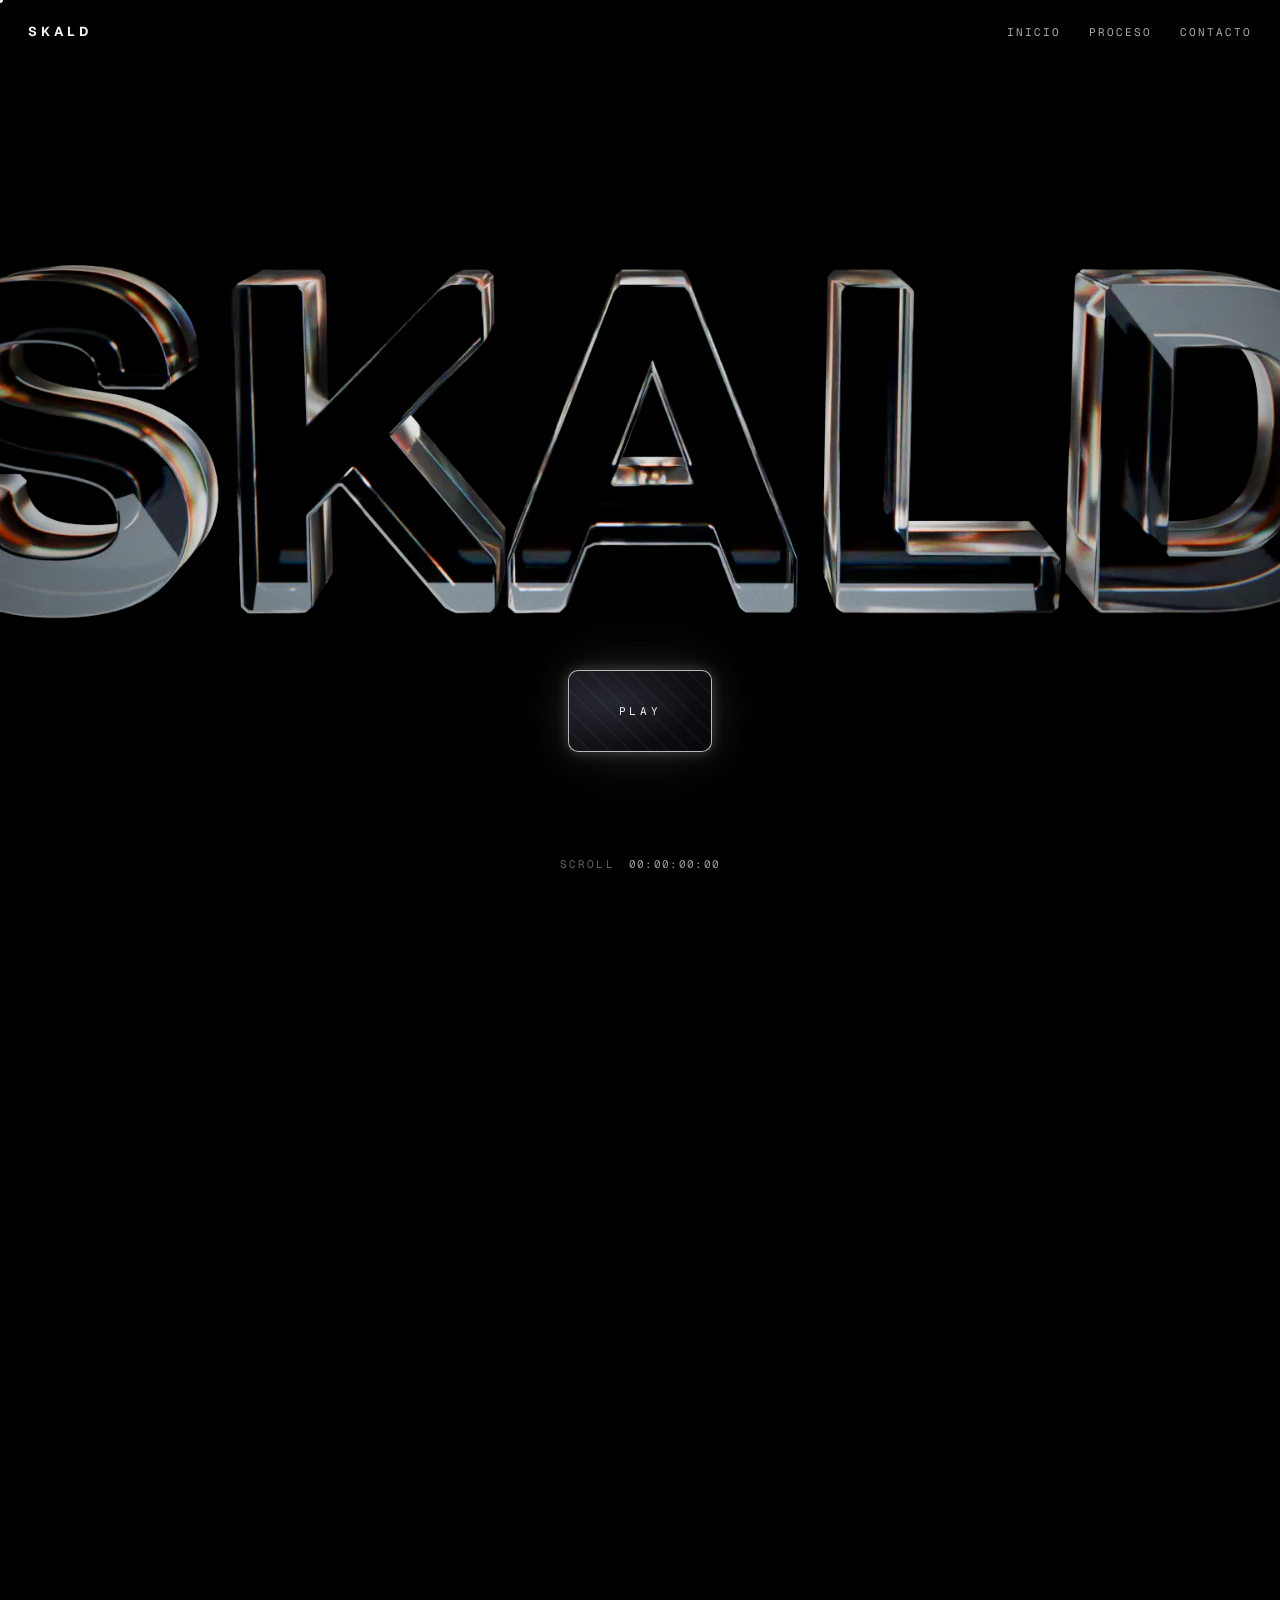
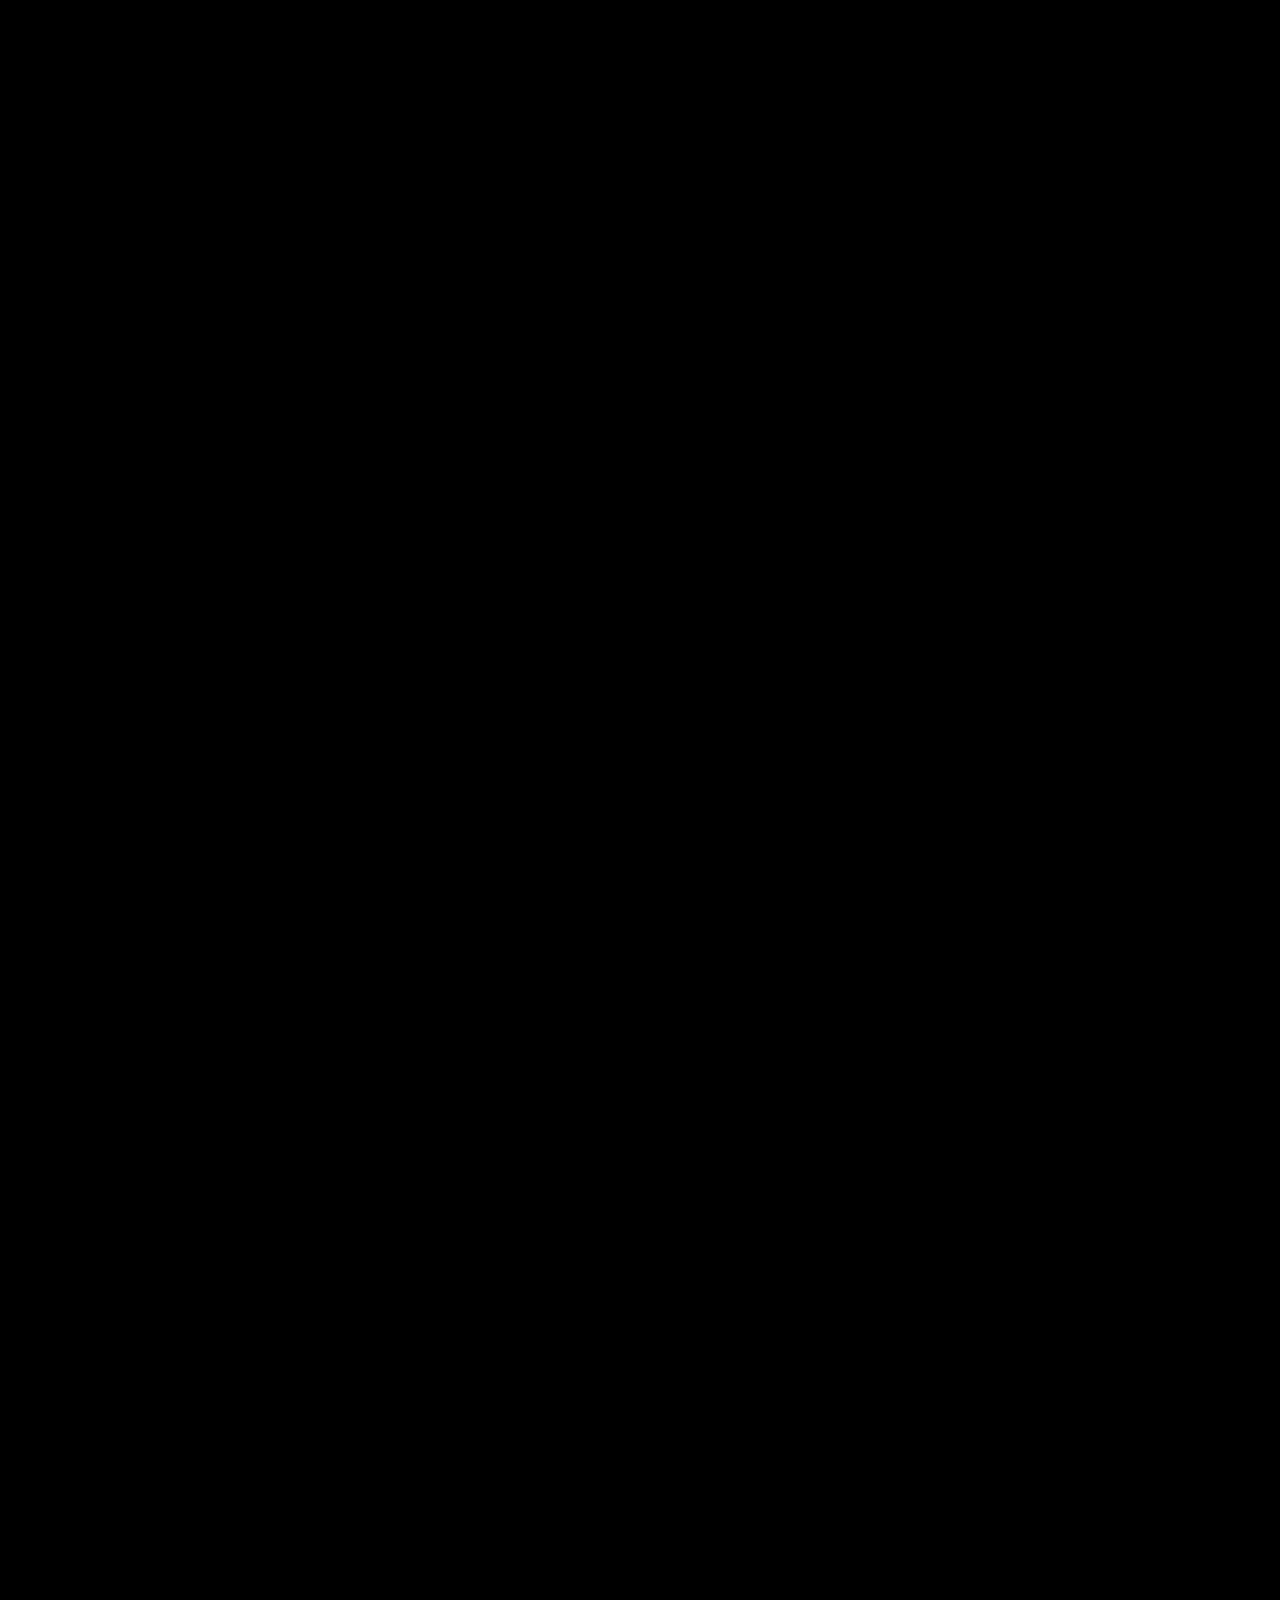
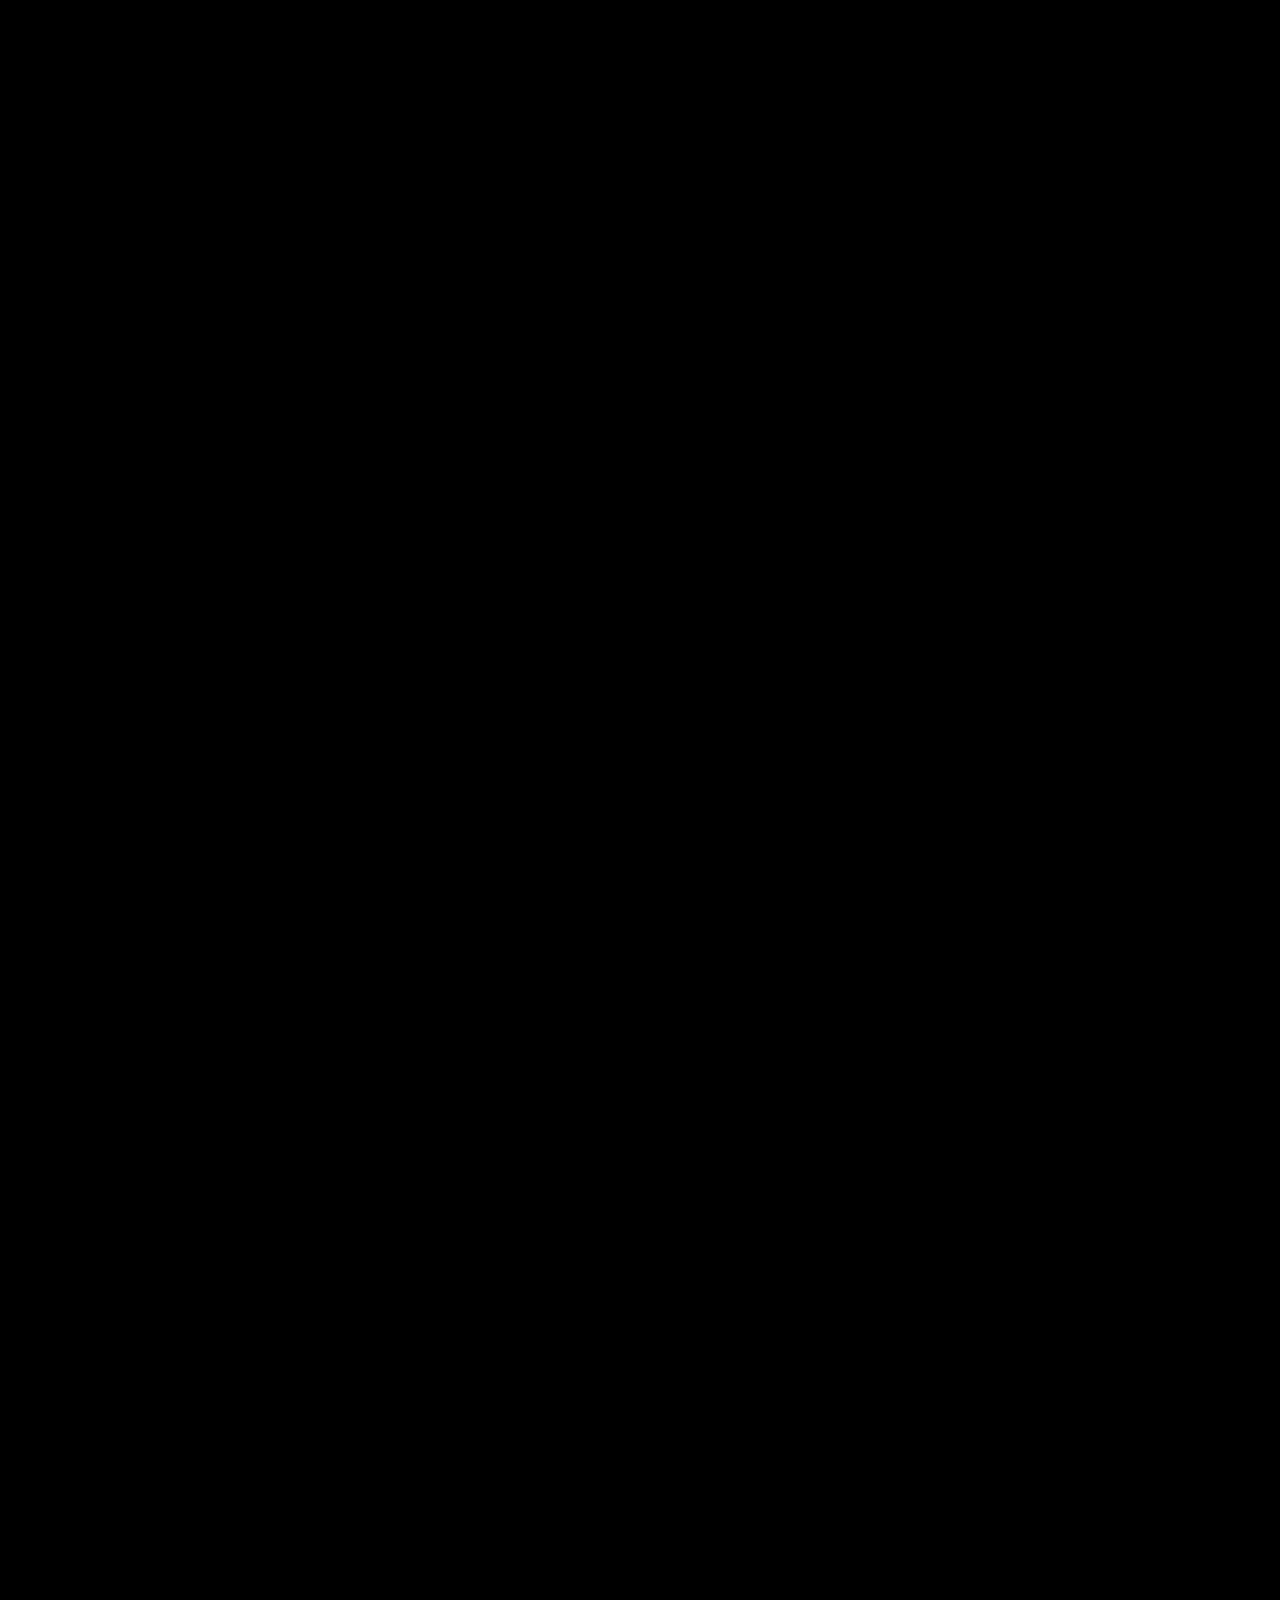
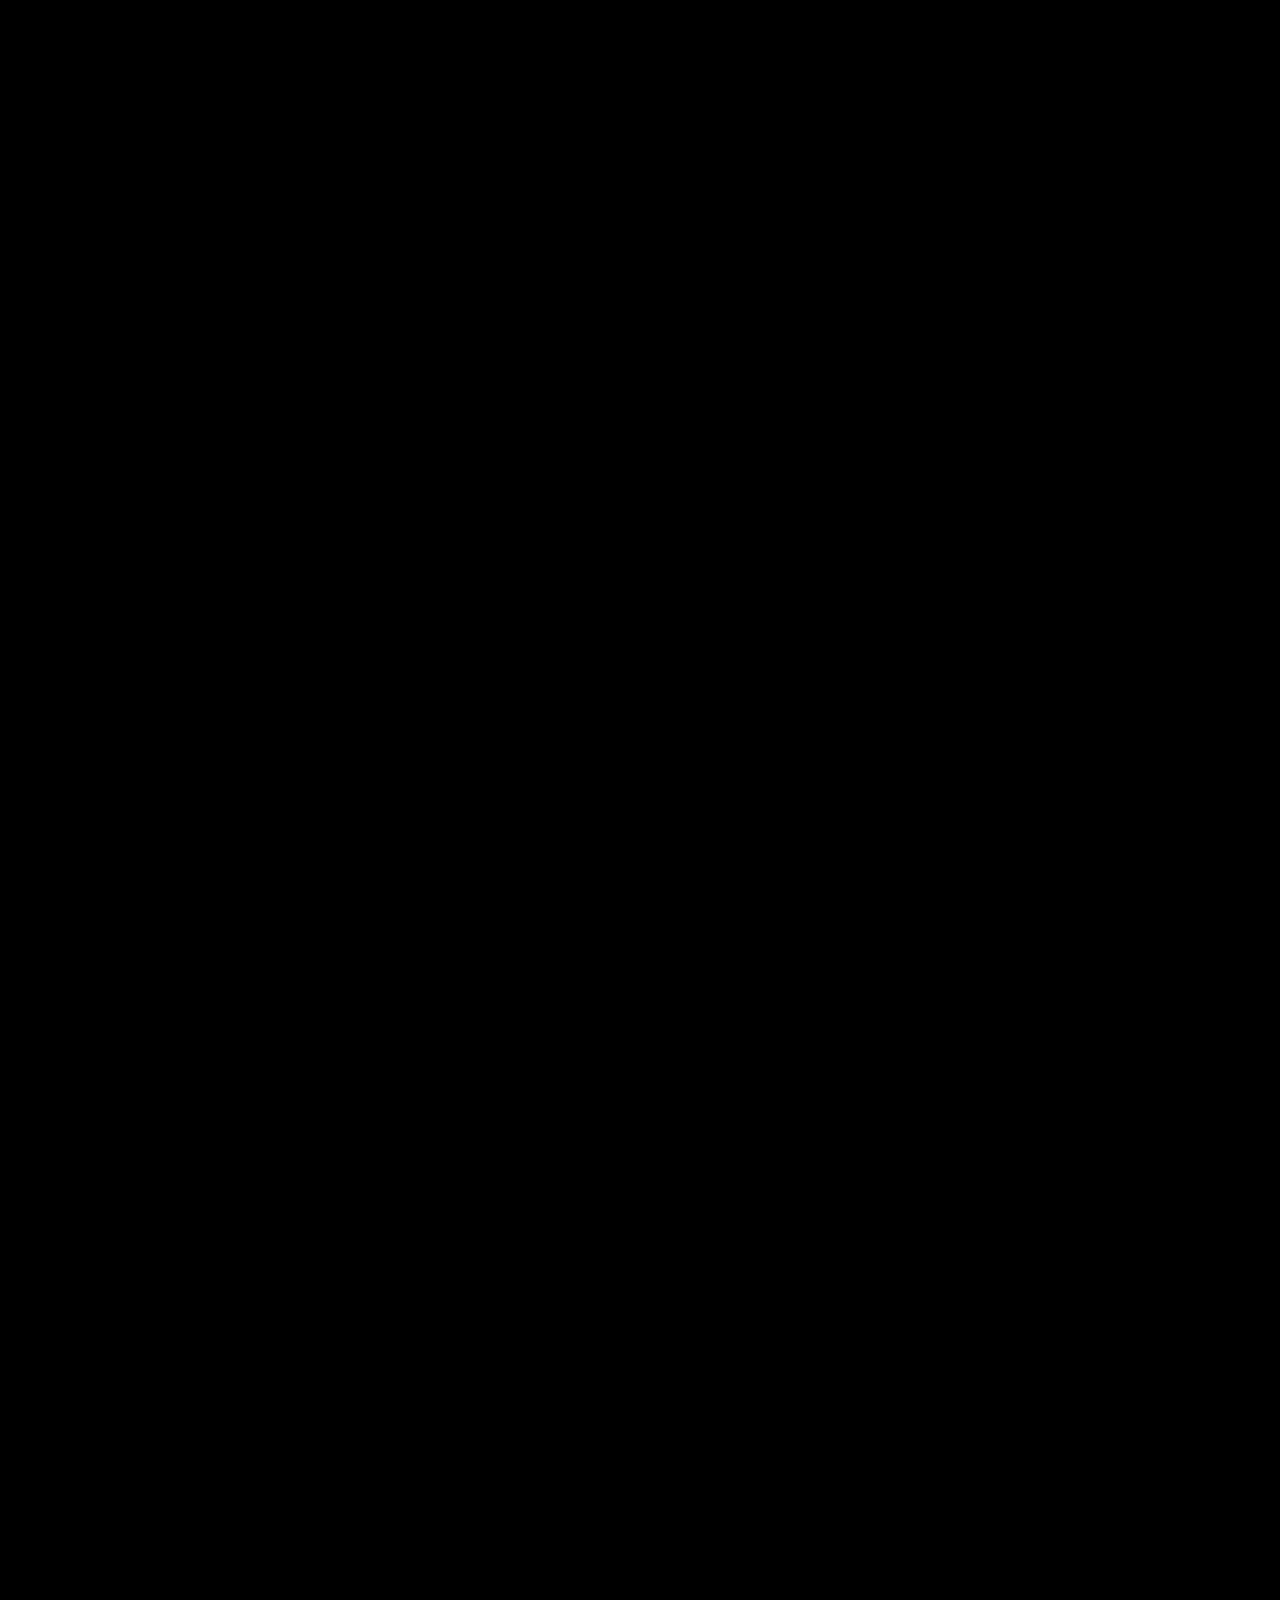
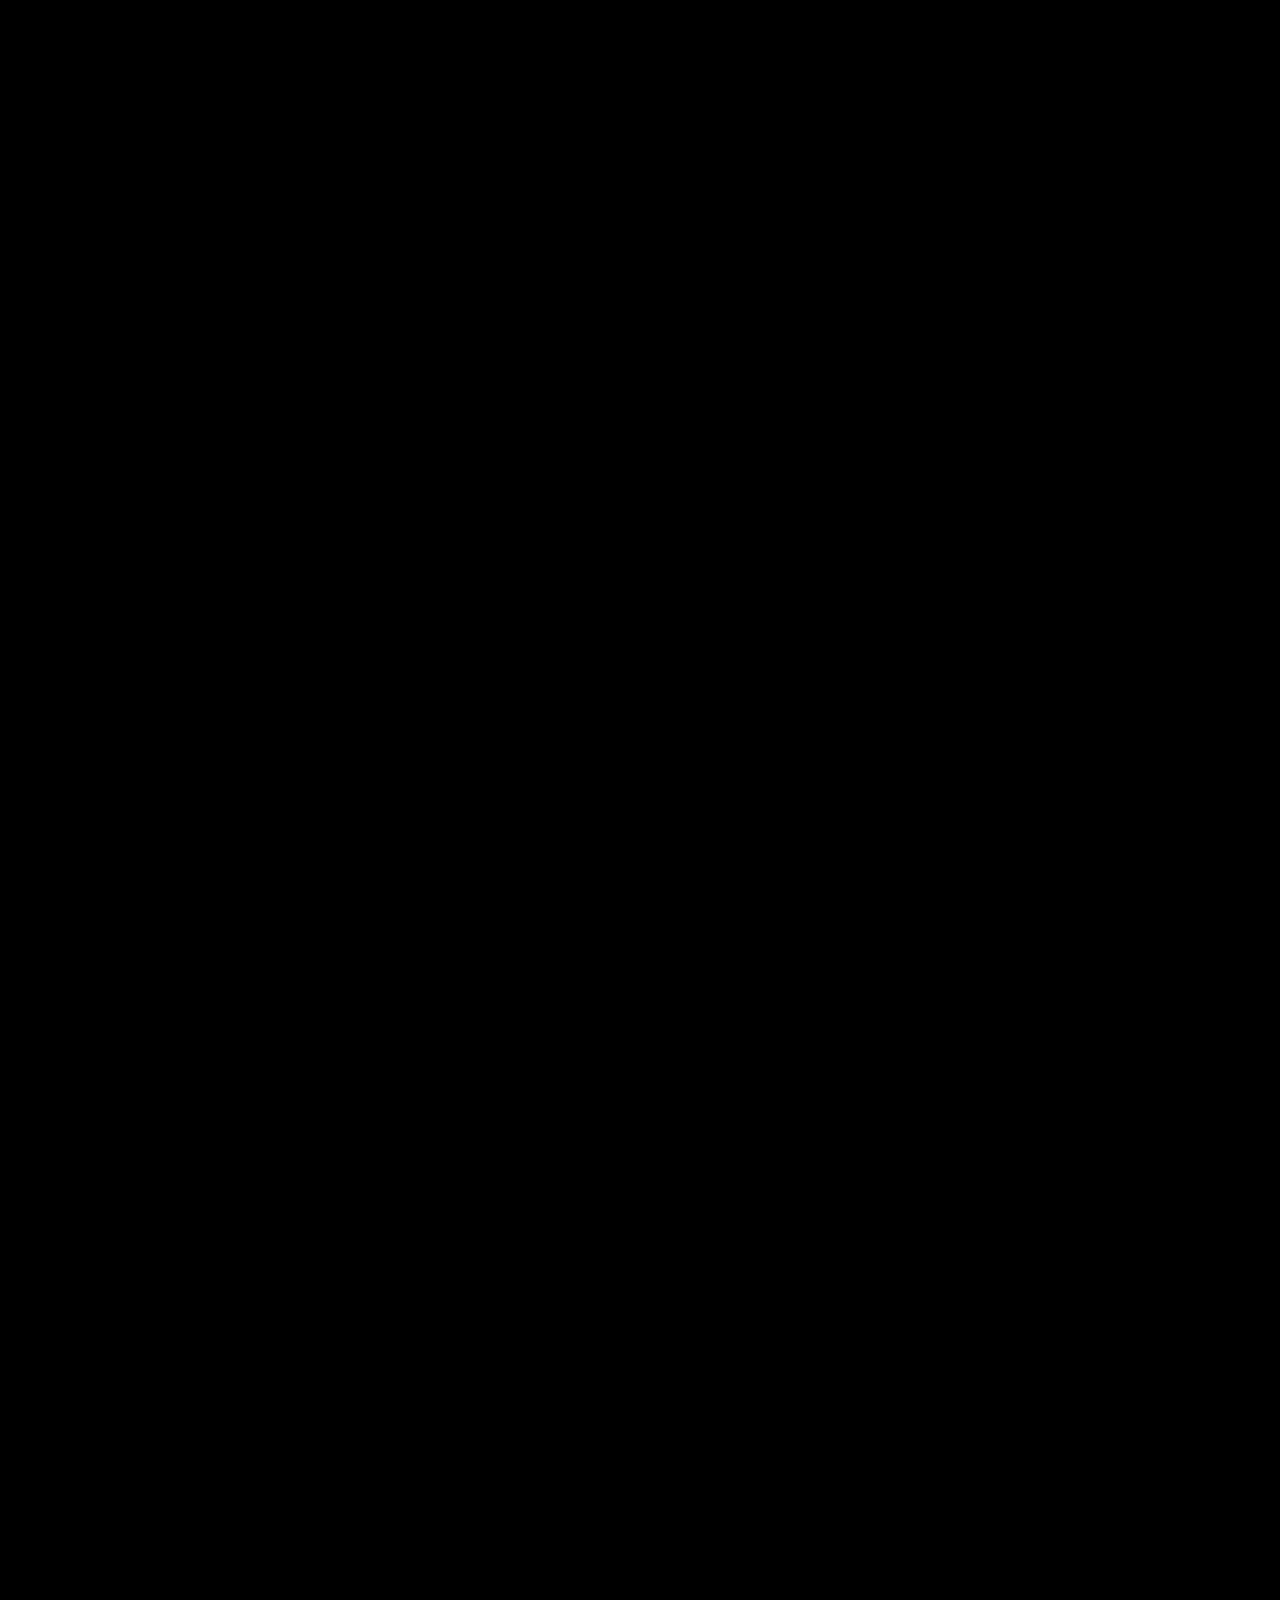
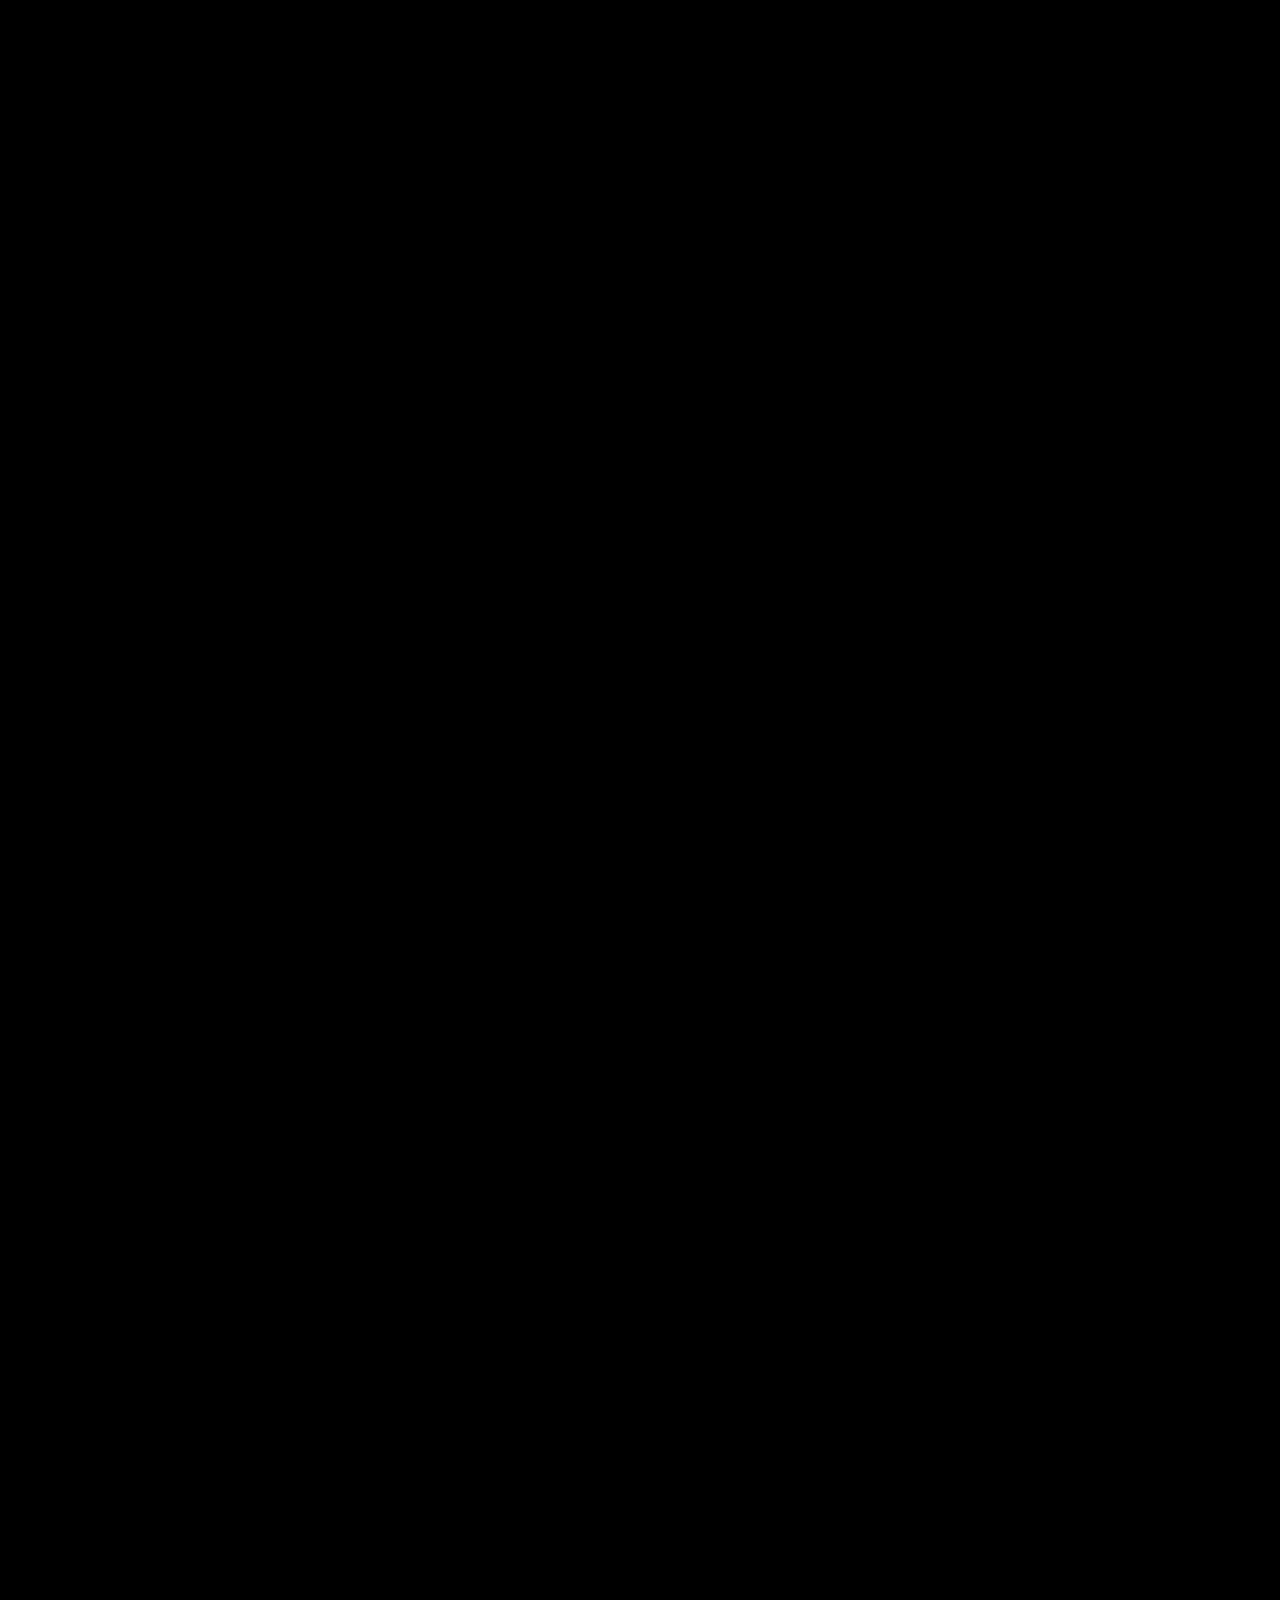
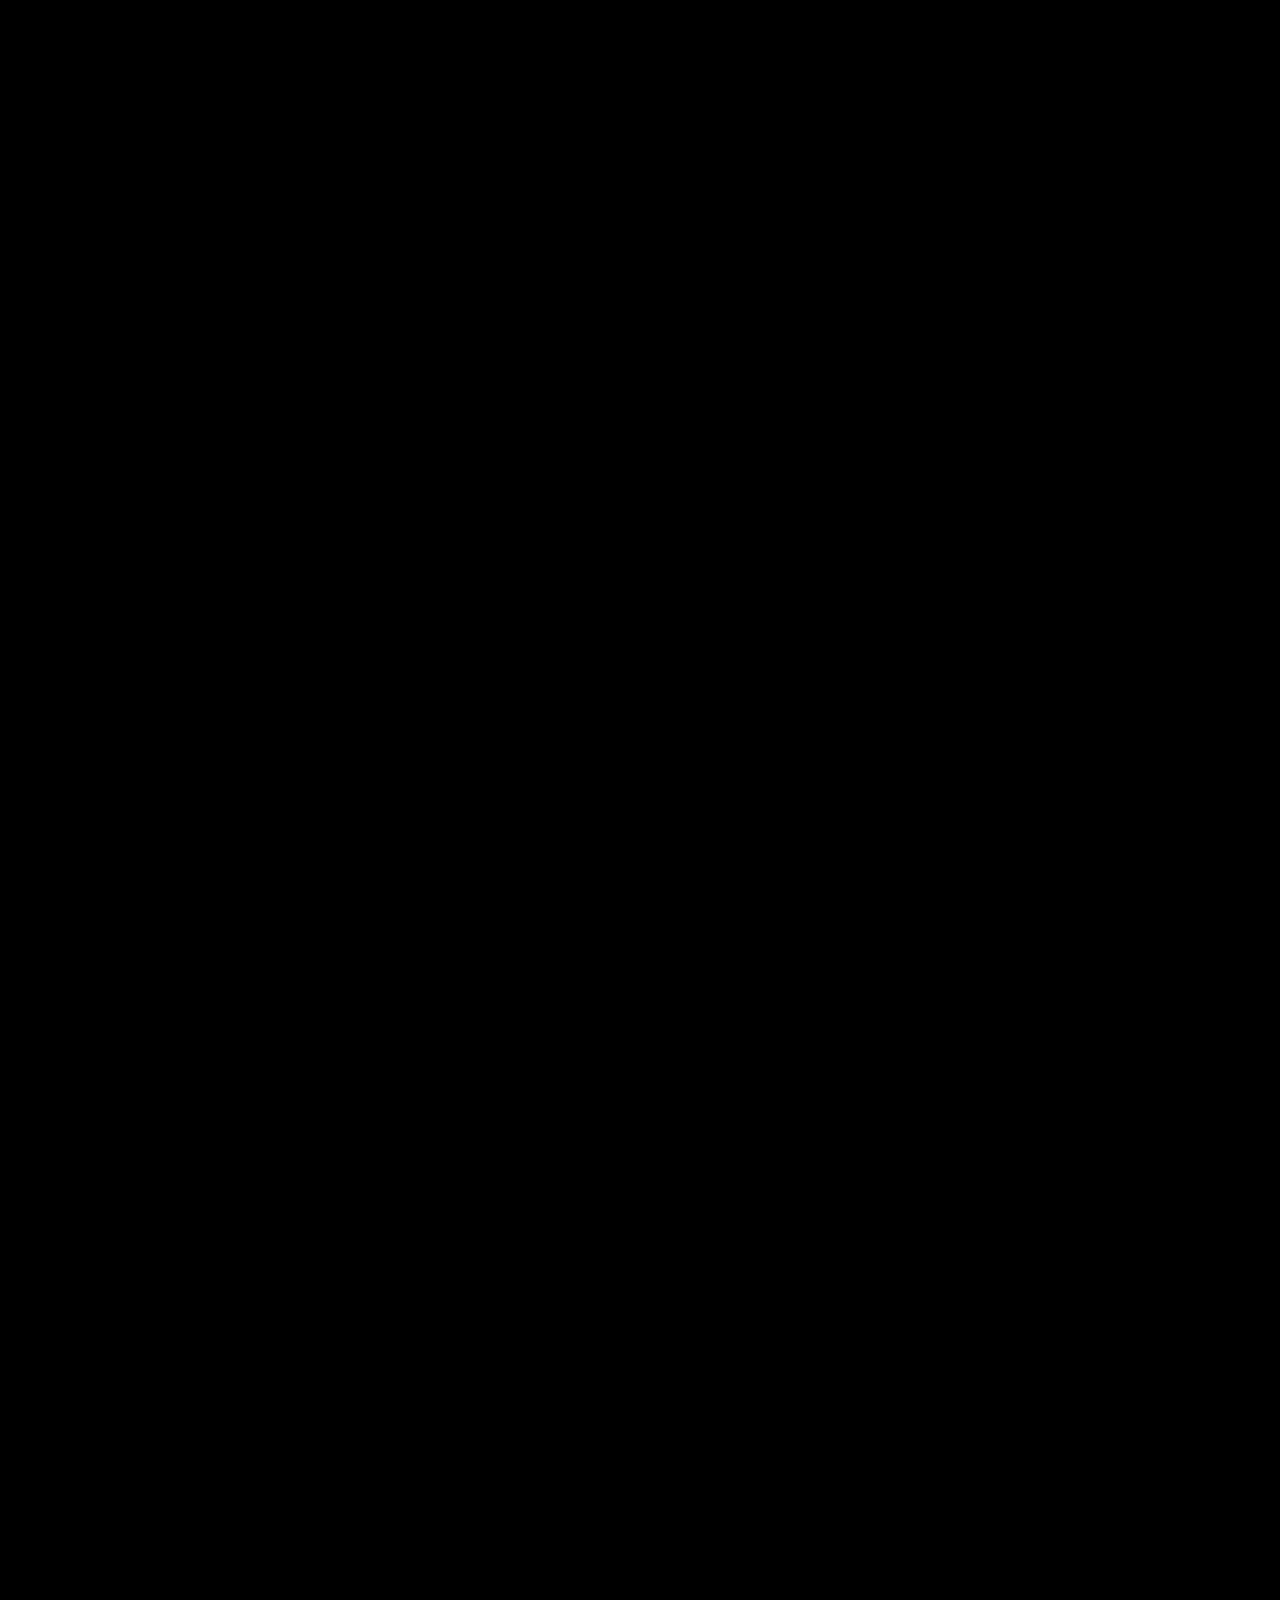
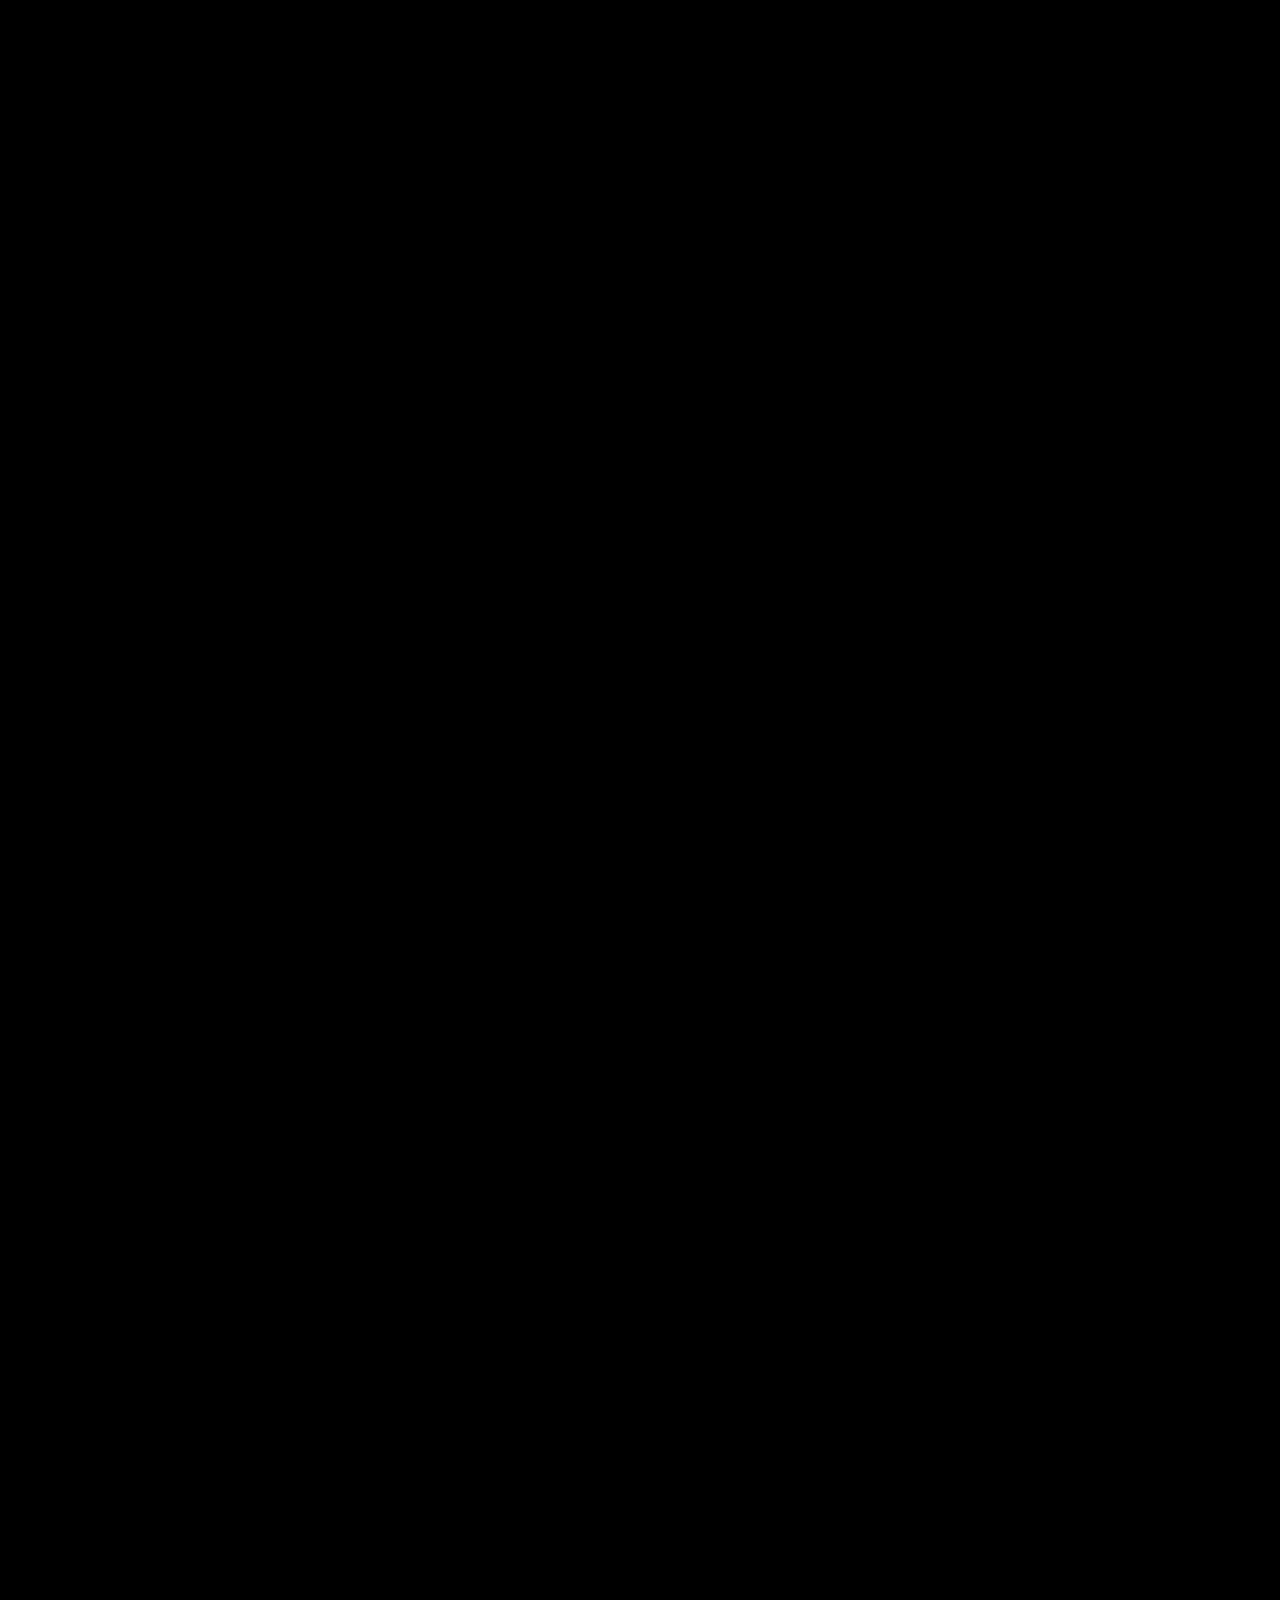
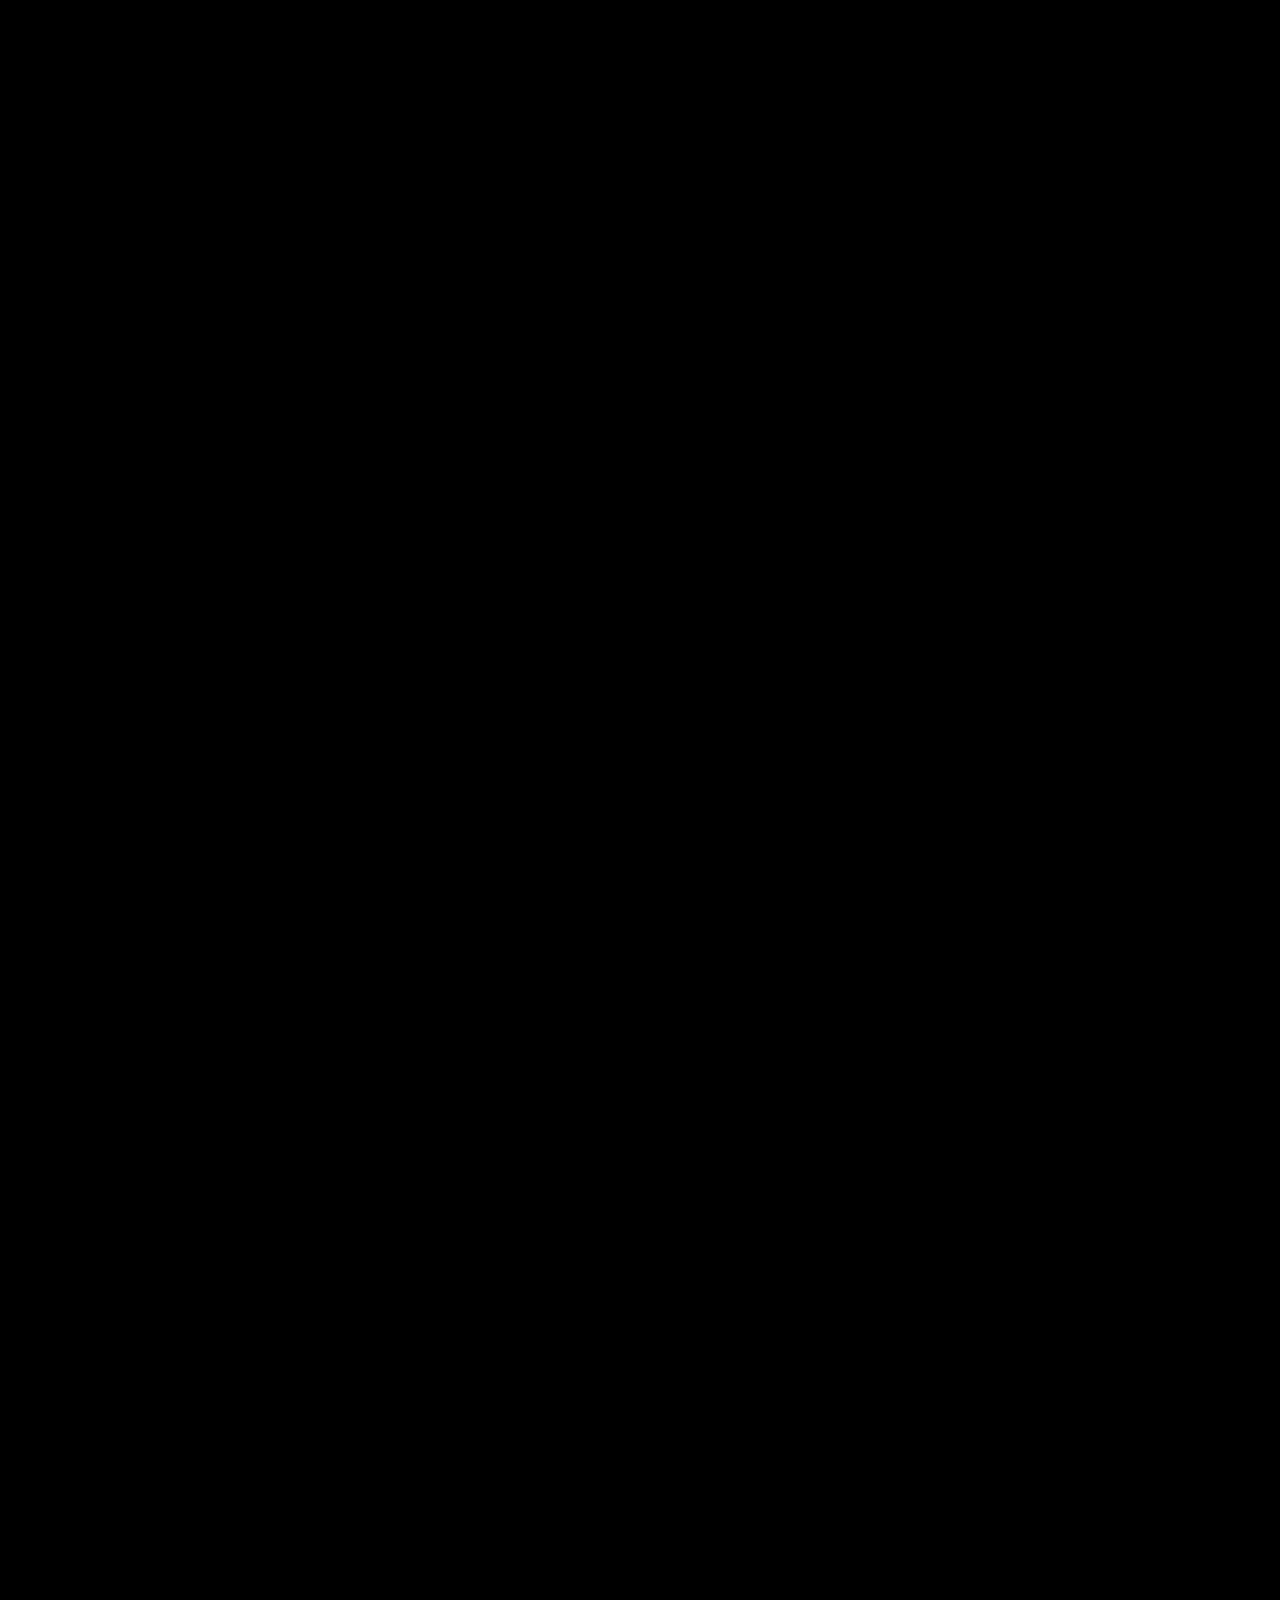
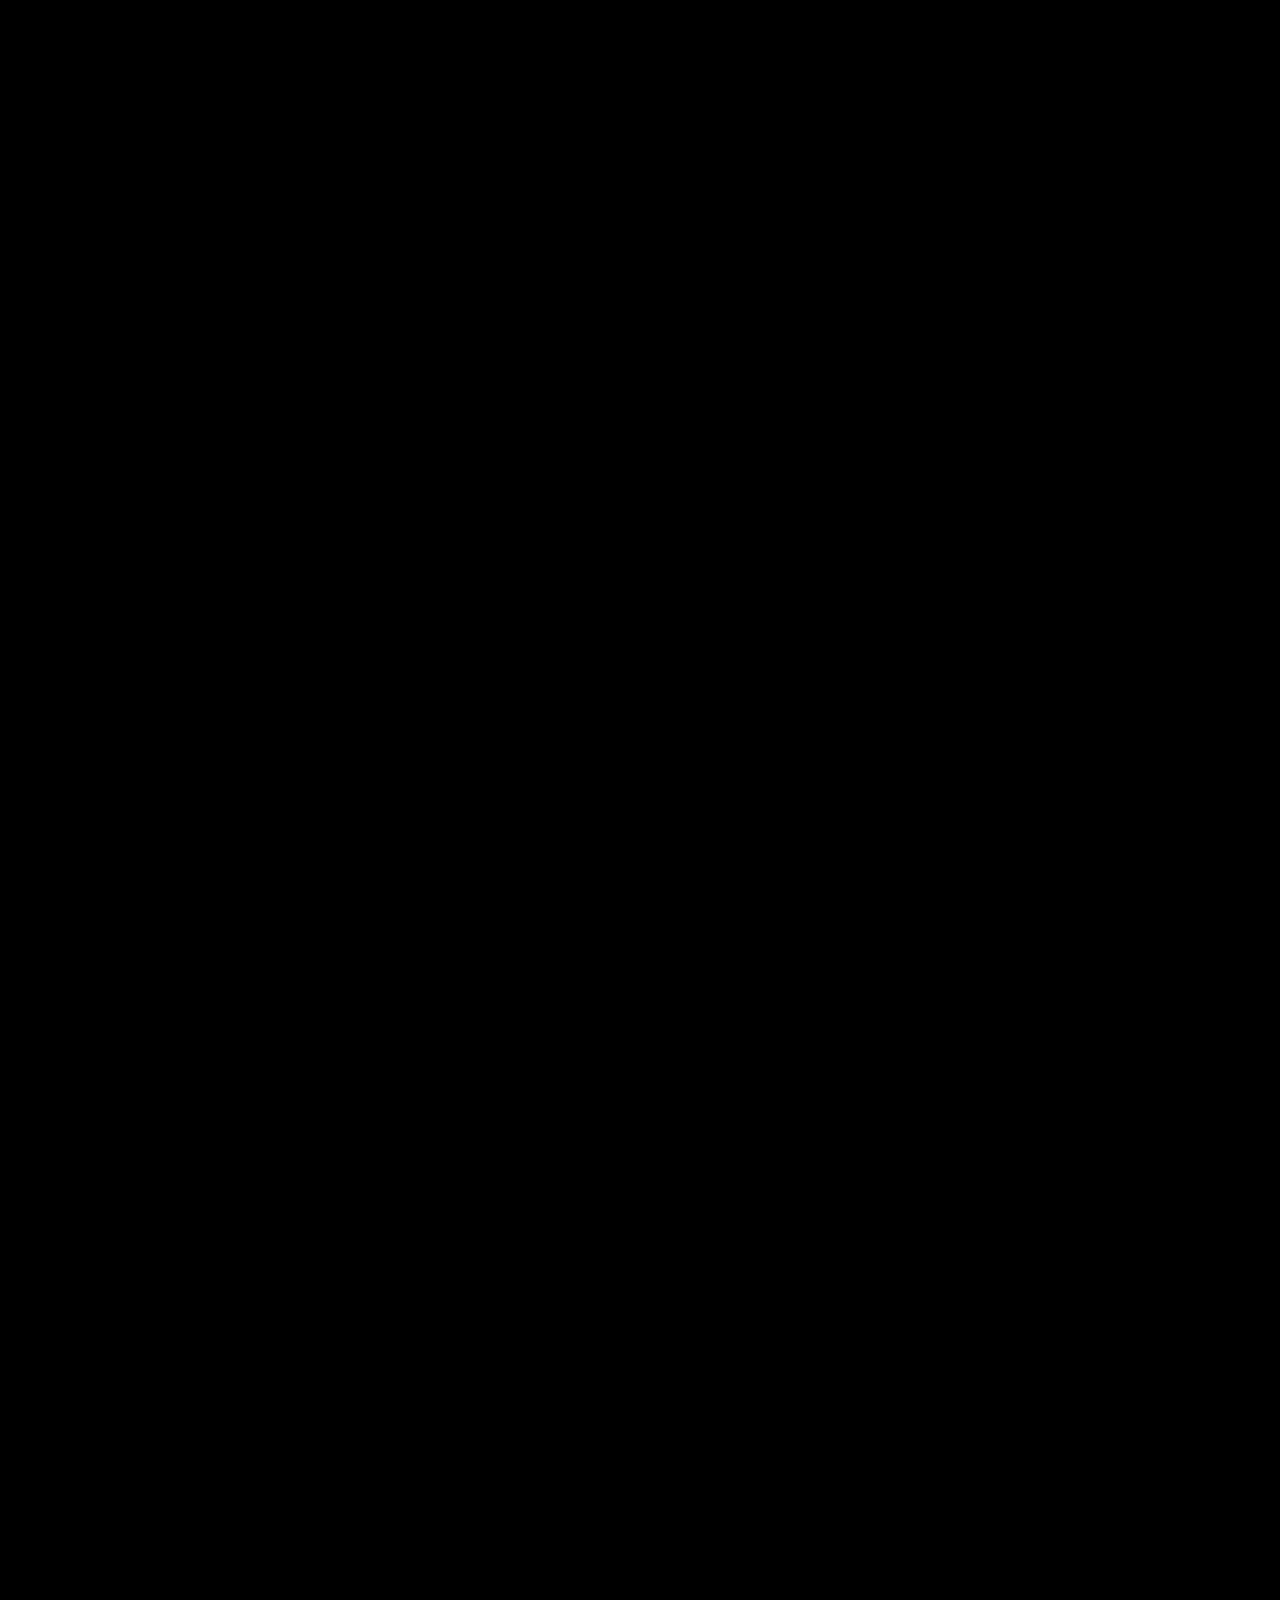
==== commit 06e17eed: "Fix asset paths — frames live in project/assets/ not assets/ https://claude.ai/code/session_017bsrJH" ====
--- a/index.html
+++ b/index.html
@@ -17,8 +17,8 @@
 <link rel="preconnect" href="https://fonts.gstatic.com" crossorigin />
 <link href="https://fonts.googleapis.com/css2?family=Geist:wght@300;400;500;600;700;800&family=Geist+Mono:wght@400;500&family=Instrument+Serif:ital@0;1&display=swap" rel="stylesheet" />
 
-<link rel="preload" as="image" href="assets/skald/frame_001.webp" />
-<link rel="preload" as="image" href="assets/skald/frame_180.webp" />
+<link rel="preload" as="image" href="project/assets/skald/frame_001.webp" />
+<link rel="preload" as="image" href="project/assets/skald/frame_180.webp" />
 
 <link rel="stylesheet" href="skald.css" />
 </head>
